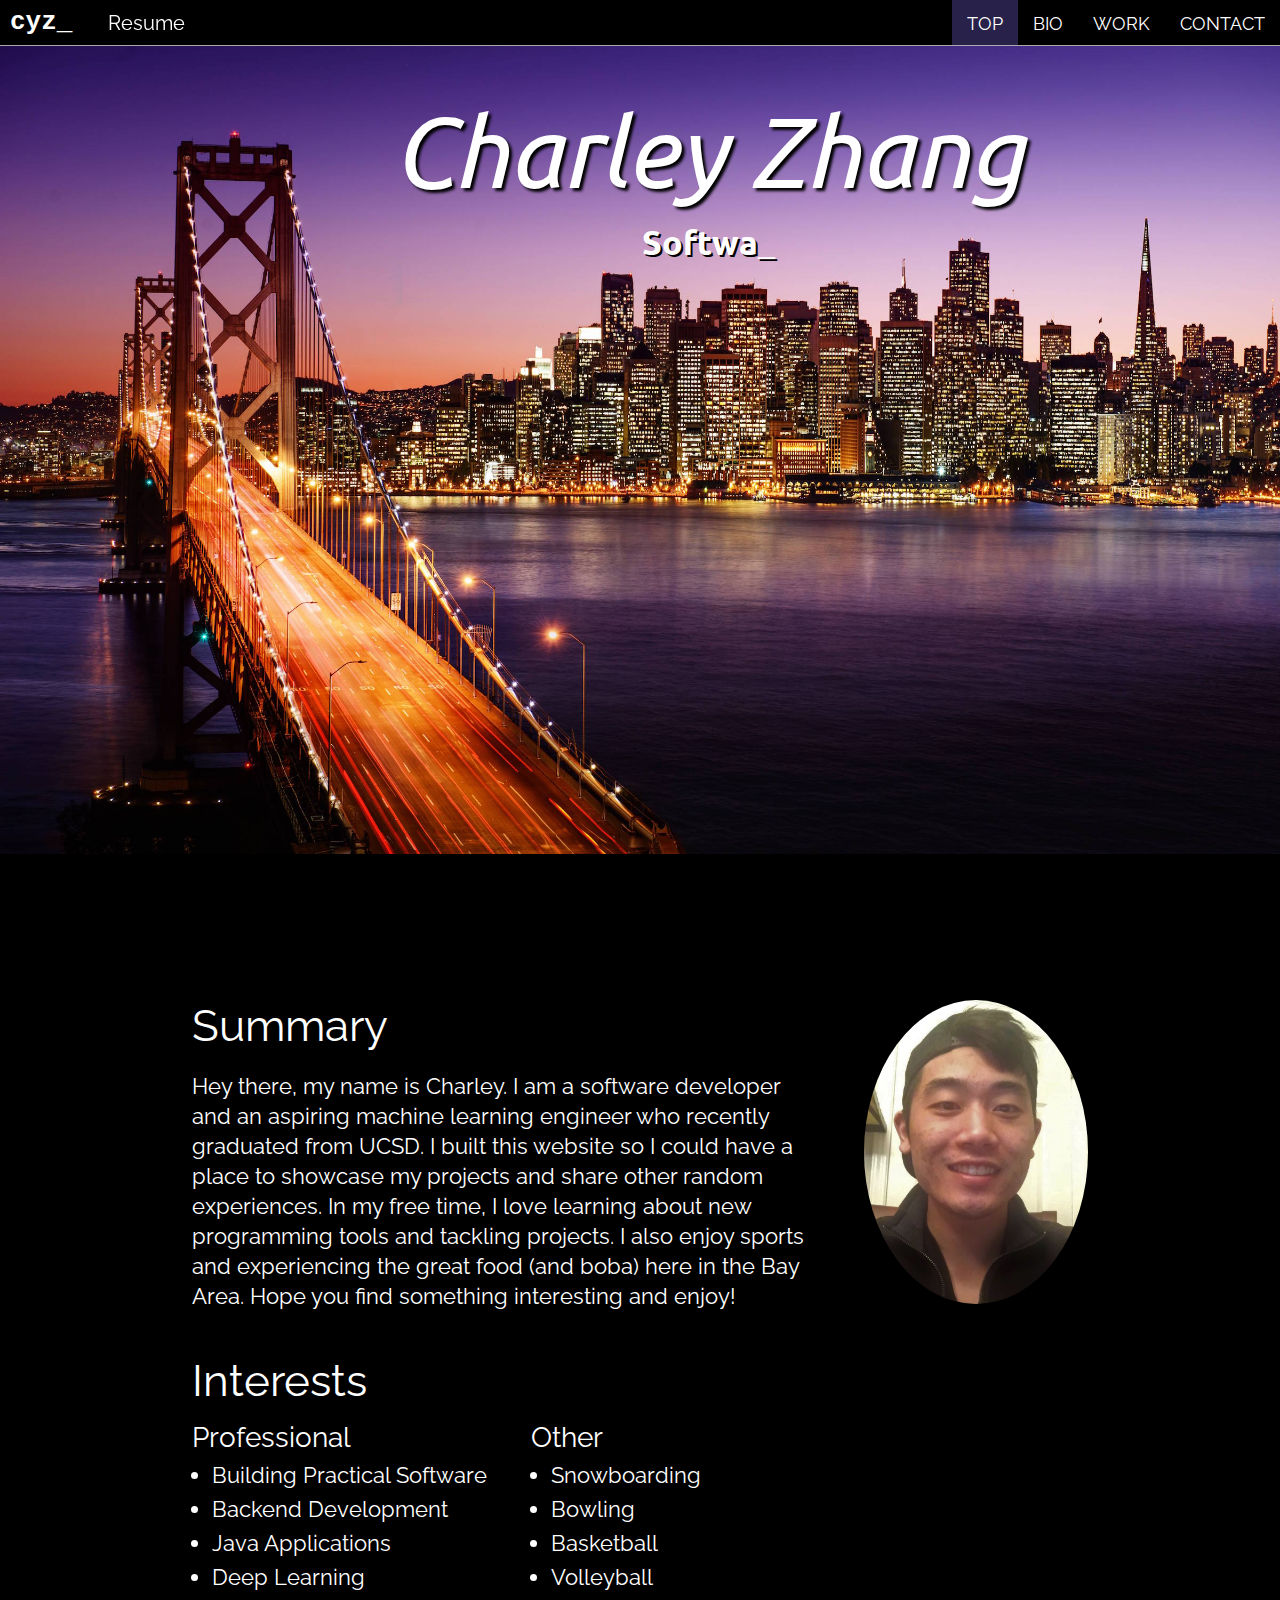
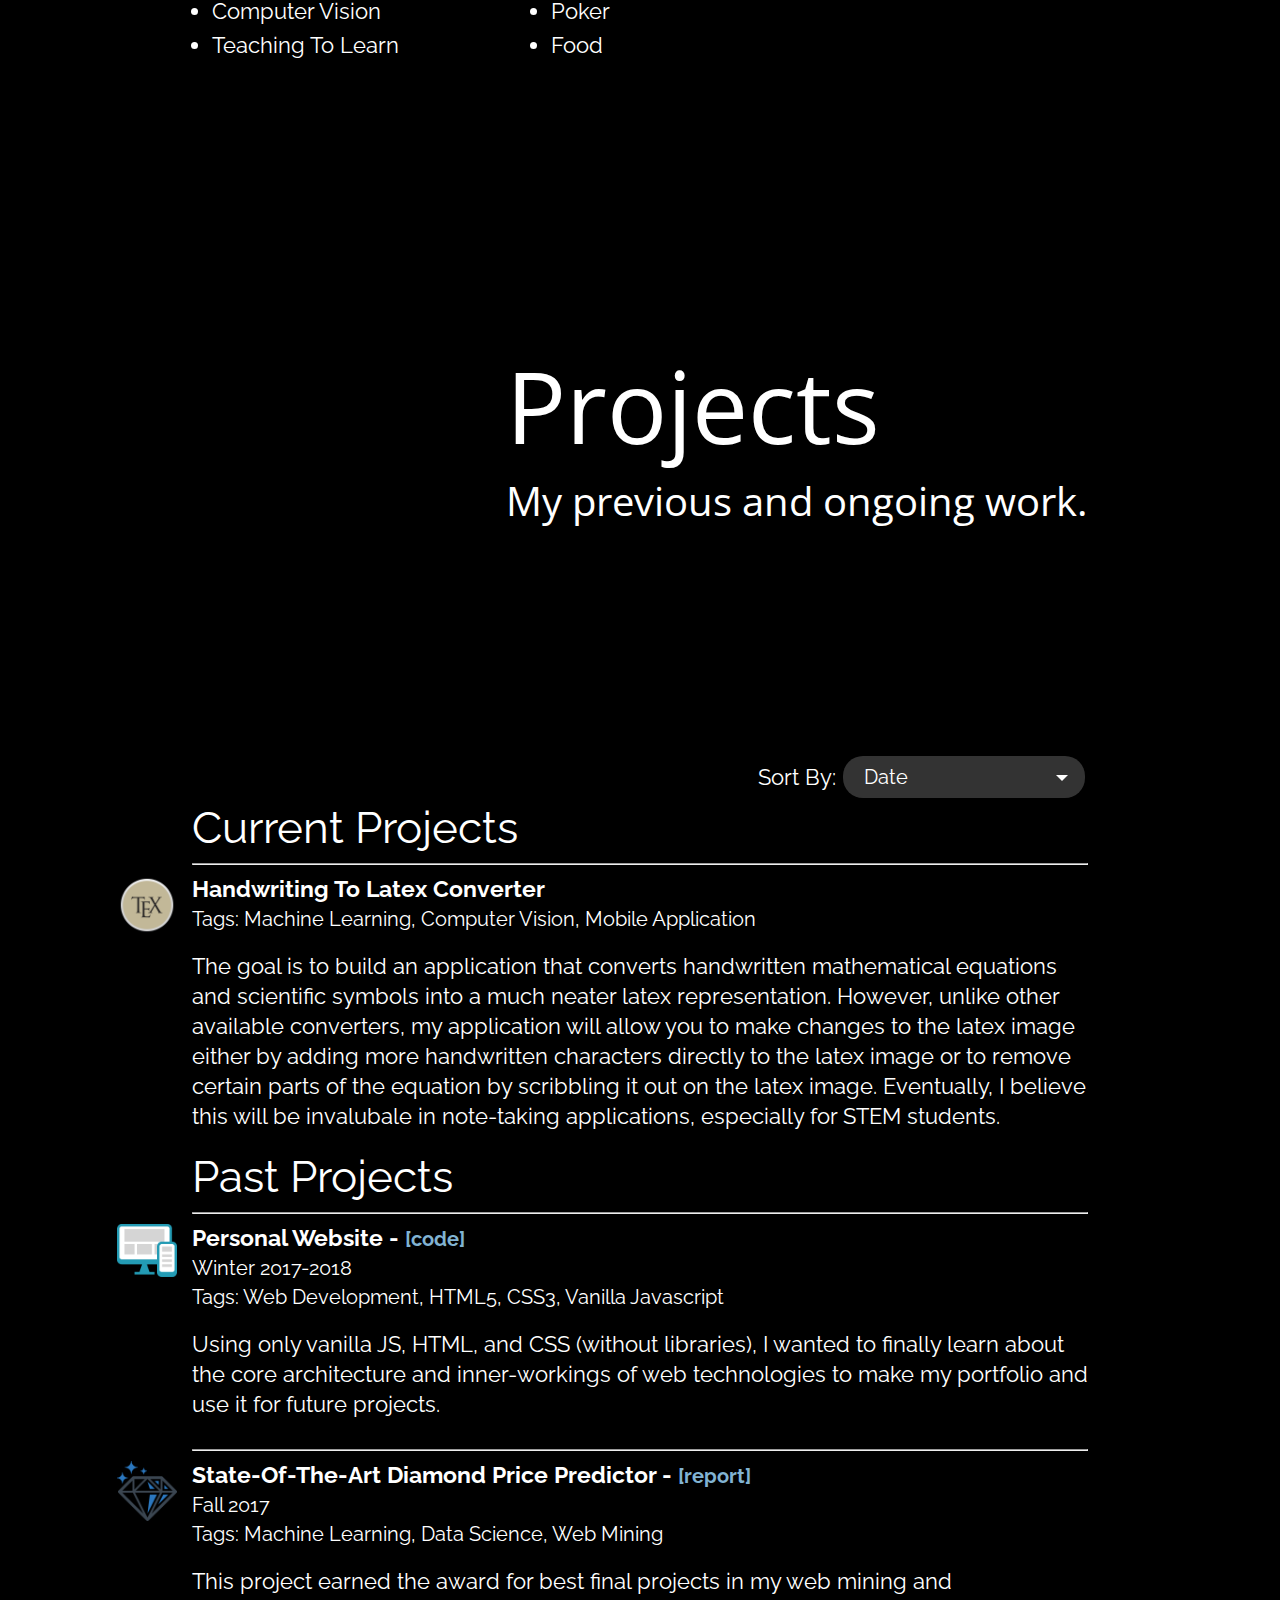
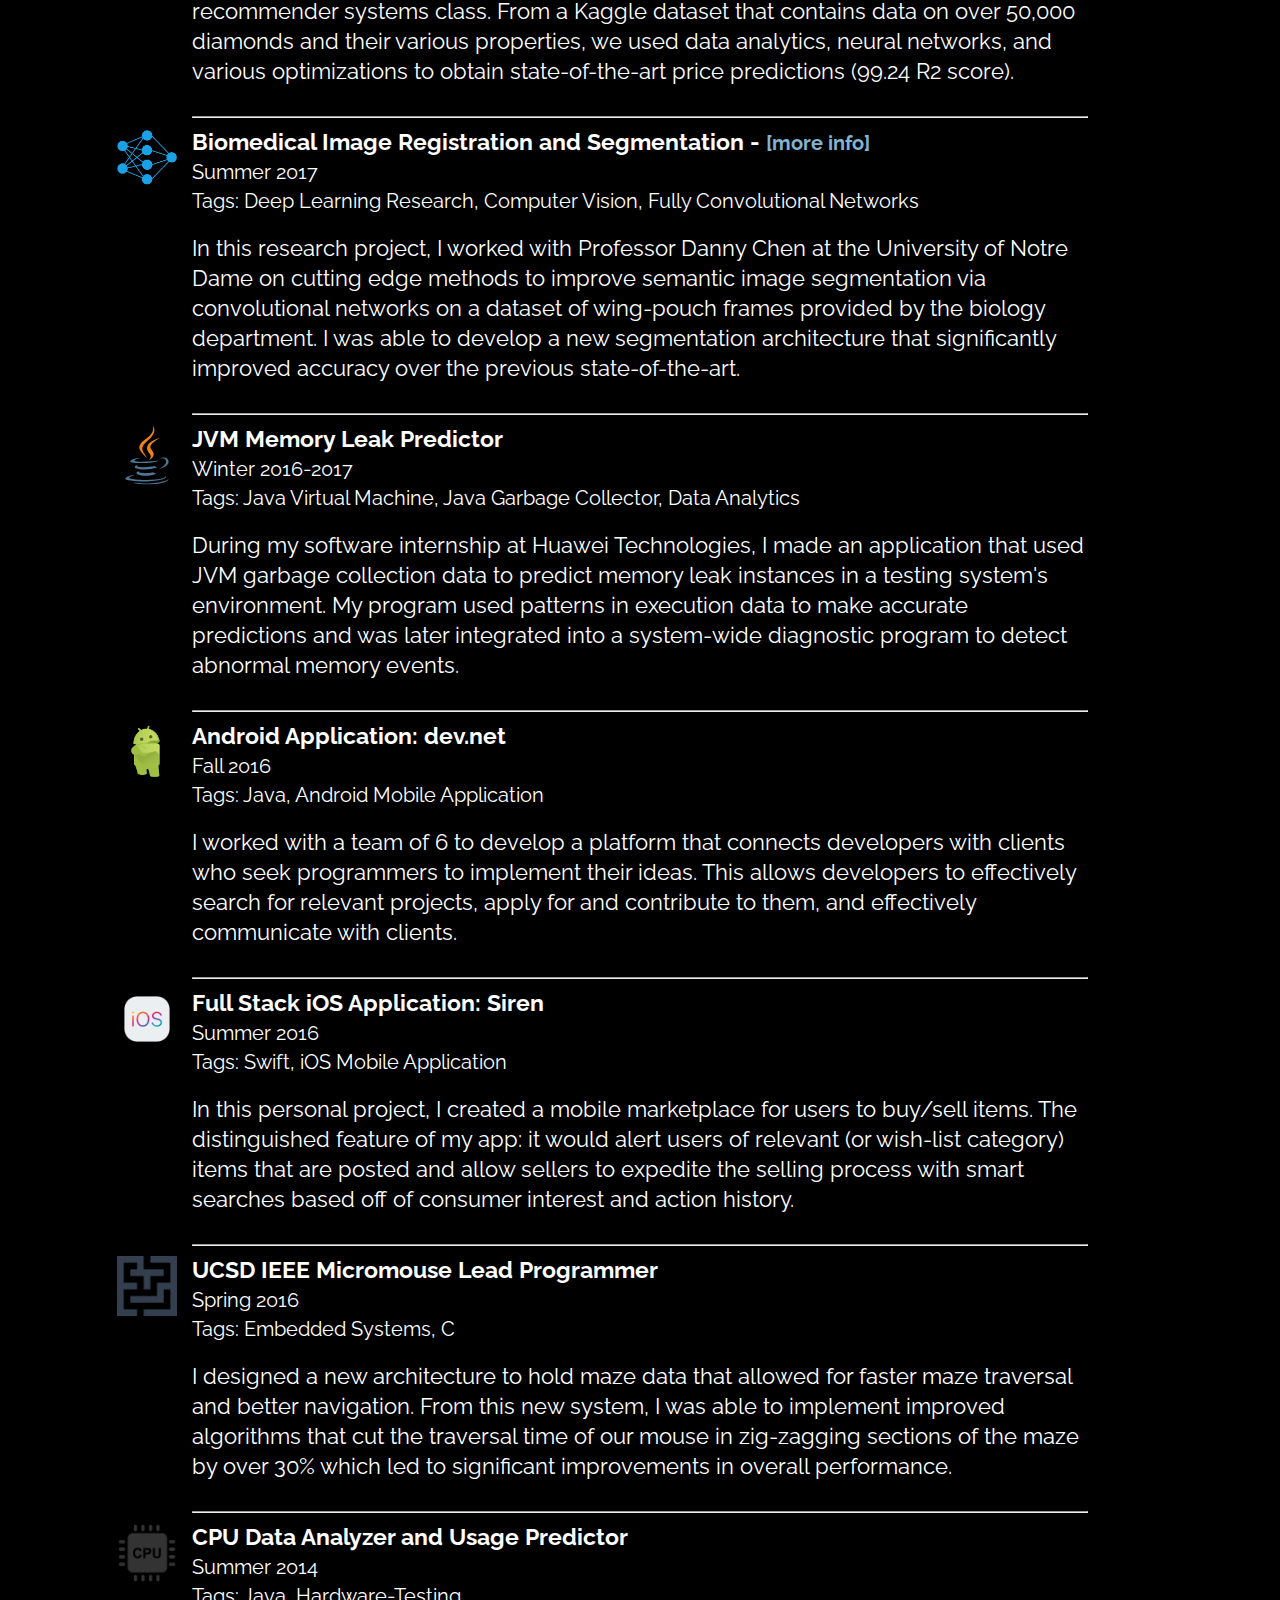
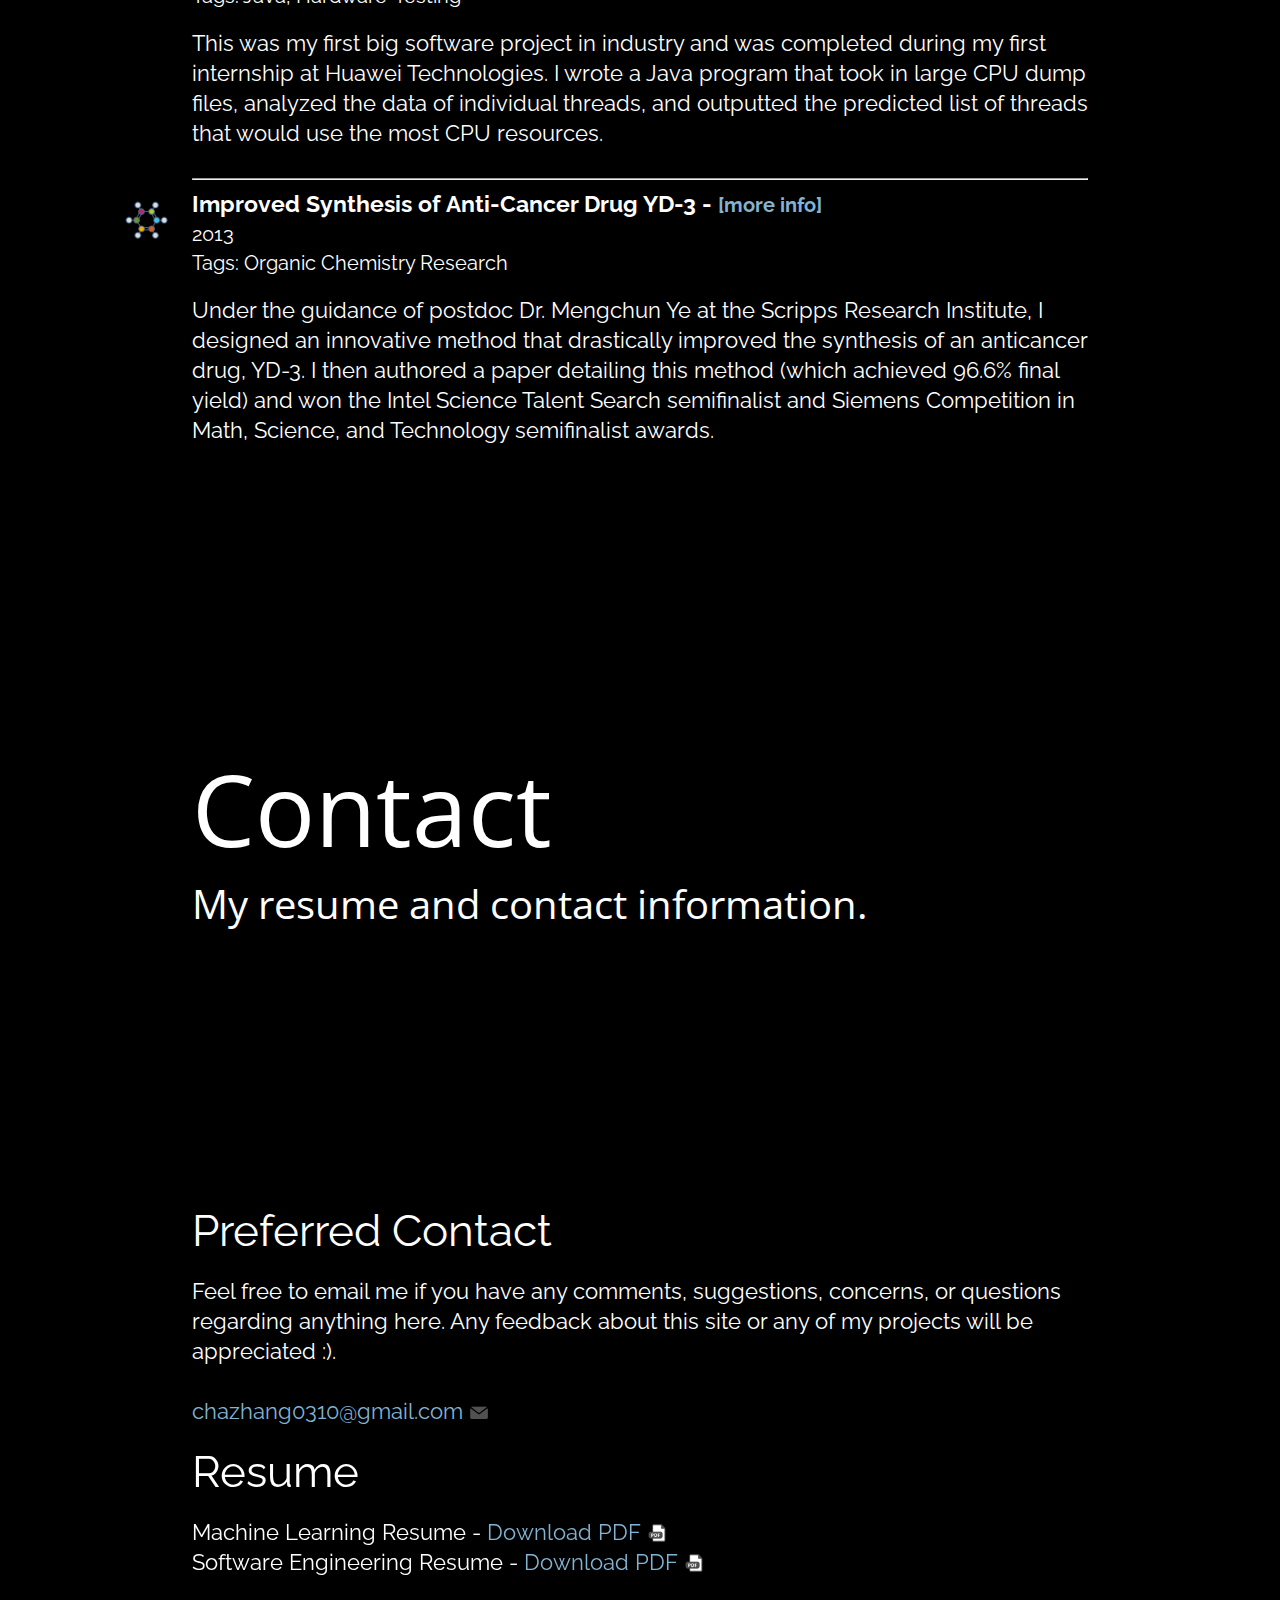
==== index.html @ 2163ba5a "Main page done" ====
<!DOCTYPE html>
<html>
<head>
    <title> CYZ Main Page </title>
    <meta charset="utf-8">
    <meta name="description" content="Charley Zhang's personal portfolio.">
    <meta name="author" content="Charley Yejia Zhang">
    <meta name="viewport" content="width=device-width, initial-scale=1.0">
    
    <link rel="stylesheet" type="text/css" href="css/mainstyles.css">
    <link href="https://fonts.googleapis.com/css?family=Open+Sans|Raleway|Ubuntu" rel="stylesheet">
</head>
<body id="mainpg-body">
    <div class="bodyContainer container">
        <header id="mainpg-header" class="clearfix">
            <div id="leftContainer">
                <ul>
                    <li id="cyz"><h1><code>cyz_</code></h1></li>
                    <li id="resumeLi"><a id="linkToResume" href="#">Resume</a></li>
                </ul>
            </div>
            
            <nav>
                <ul>
                    <li class="active"><a id="linkToTop" href="#">TOP</a></li>
                    <li><a id="linkToBio" href="#">BIO</a></li>
                    <li><a id="linkToWork" href="#">WORK</a></li>
                    <li><a id="linkToContact" href="#">CONTACT</a></li>
                </ul>
            </nav>
        </header>
        
        <div id="mainpg-mainImg" class="imgContainer container">
            <div class="ptext">
                <h1 id="mainpg-nameHeading" class="sectionImgHeading">Charley Zhang</h1>
                <h2 id="mainpg-typingLetters">
                    <span href="" class="typeWrite"></span><span class="blinkingCursor">_</span>
                </h2>
            </div>
        </div>
        <section id="mainpg-bio">
            <div class="sectionContainer">
                <div id="aboutMeContainer" class="clearfix">
                    <div id="aboutMeImgContainer">
                        <img src="img/me.JPG" alt="My picture">
                    </div>
                    <div id="aboutMeTextContainer">
                        <h2 class="sectionHeading">Summary</h2>
                        <p class="sectionDescription">
                            Hey there, my name is Charley. I am a software developer and an aspiring machine learning engineer who recently graduated from UCSD. I built this website so I could have a place to showcase my projects and share other random experiences. In my free time, I love learning about new programming tools and tackling projects. I also enjoy sports and experiencing the great food (and boba) here in the Bay Area. Hope you find something interesting and enjoy!
                        </p>
                        <br>
                        <h2 class="sectionHeading">Interests</h2>
                        <div class="container clearfix" id="listsContainer">
                            <div class="container" id="listPro">
                                <h3 class="sectionSubHeading">Professional</h3>
                                <ul class="sectionDescription">
                                    <li>Building Practical Software</li>
                                    <li>Backend Development</li>
                                    <li>Java Applications</li>
                                    <li>Deep Learning</li>
                                    <li>Computer Vision</li>
                                    <li>Teaching To Learn</li>
                                </ul>
                            </div>
                            <div class="container" id="listOther">
                                <h3 class="sectionSubHeading">Other</h3>
                                <ul class="sectionDescription">
                                    <li>Snowboarding</li>
                                    <li>Bowling</li>
                                    <li>Basketball</li>
                                    <li>Volleyball</li>
                                    <li>Poker</li>
                                    <li>Food</li>
                                </ul>
                            </div>
                        </div>
                    </div>
                </div>
            </div>
        </section>
        <section id="mainpg-work">
            <div class="imgContainer">
                <div class="ptext" id="projectsPtext">
                    <h1 class="sectionImgHeading">Projects</h1>
                    <p class=sectionImgDescription>My previous and ongoing work.</p>
                </div>
            </div>
            <div class="sectionContainer">
                <div class="container" id="projDropDownContainer">
                    <p class="sectionDescription" id="projDropDownText">Sort By: </p>
                    <span class="dropDown">         
                        <input type="radio" name="sortType" value="Date" checked="checked" id="sort-date"><label for="sort-date">Date</label>
                        <input type="radio" name="sortType" value="Proudness" id="sort-proudness"><label for="sort-proudness">Most Proud</label>
                        <input type="radio" name="sortType" value="Difficulty" id="sort-difficulty"><label for="sort-difficulty">Difficulty</label>
                    </span>
                </div>
                <h2 class="sectionHeading projectSectionHeading">Current Projects</h2>
                <hr>
                <div class="container" id="cp_latex">
                    <img src="img/latex_icon.png" alt="Latex Icon" class="projectIcon"><h3 class="sectionSubHeading projectTitle">Handwriting To Latex Converter</h3>
                    <p class="projectTags">Tags: Machine Learning, Computer Vision, Mobile Application</p>
                    <p class="sectionDescription">
                        The goal is to build an application that converts handwritten mathematical equations and scientific symbols into a much neater latex representation. However, unlike other available converters, my application will allow you to make changes to the latex image either by adding more handwritten characters directly to the latex image or to remove certain parts of the equation by scribbling it out on the latex image. Eventually, I believe this will be invalubale in note-taking applications, especially for STEM students.
                    </p>
                </div>
                <h2 class="sectionHeading projectSectionHeading">Past Projects</h2>
                <div class="container" id="ppContainer">
                    <hr>
                    <div class="container" id="pp_website" data-date="20174" data-pride="4" data-difficulty="8">
                        <img src="img/website_icon.png" alt="Web Icon" class="projectIcon"><h3 class="sectionSubHeading">Personal Website - <a href="#" target="#" class="projectLinks redirectLinks">[code]</a></h3>
                        <p class="projectTags">Winter 2017-2018</p>
                        <p class="projectTags">Tags: Web Development, HTML5, CSS3, Vanilla Javascript</p>
                        <p class="sectionDescription">
                            Using only vanilla JS, HTML, and CSS (without libraries), I wanted to  finally learn about the core architecture and inner-workings of web technologies to make my portfolio and use it for future projects.
                        </p>
                    </div>
                    <hr>
                    <div class="container" id="pp_diamond" data-date="20173" data-pride="7" data-difficulty="5">
                        <img src="img/diamond_icon.png" alt="Diamond Icon" class="projectIcon"><h3 class="sectionSubHeading">State-Of-The-Art Diamond Price Predictor - <a href="files/diamond_price_predictor.pdf" target="#" class="projectLinks redirectLinks">[report]</a></h3>
                        <p class="projectTags">Fall 2017</p>
                        <p class="projectTags">Tags: Machine Learning, Data Science, Web Mining</p>
                        <p class="sectionDescription">
                            This project earned the award for best final projects in my web mining and recommender systems class. From a Kaggle dataset that contains data on over 50,000 diamonds and their various properties, we used data analytics, neural networks, and various optimizations to obtain state-of-the-art price predictions (99.24 R2 score).
                        </p>
                    </div>
                    <hr>
                    <div class="container" id="pp_registration" data-date="20172" data-pride="1" data-difficulty="1">
                        <img src="img/nn_icon.png" alt="NN Icon" class="projectIcon"><h3 class="sectionSubHeading">Biomedical Image Registration and Segmentation - <a href="pages/proj_reg.html" target="#" class="projectLinks redirectLinks">[more info]</a></h3>
                        <p class="projectTags">Summer 2017</p>
                        <p class="projectTags">Tags: Deep Learning Research, Computer Vision, Fully Convolutional Networks</p>
                        <p class="sectionDescription">
                            In this research project, I worked with Professor Danny Chen at the University of Notre Dame on cutting edge methods to improve semantic image segmentation via convolutional networks on a dataset of wing-pouch frames provided by the biology department. I was able to develop a new segmentation architecture that significantly improved accuracy over the previous state-of-the-art.
                        </p>
                    </div>
                    <hr>
                    <div class="container" id="pp_jvm" data-date="20164" data-pride="2" data-difficulty="3">
                        <img src="img/java_icon.svg" alt="Java Icon" class="projectIcon"><h3 class="sectionSubHeading">JVM Memory Leak Predictor</h3>
                        <p class="projectTags">Winter 2016-2017</p>
                        <p class="projectTags">Tags: Java Virtual Machine, Java Garbage Collector, Data Analytics</p>
                        <p class="sectionDescription">
                            During my software internship at Huawei Technologies, I made an application that used JVM garbage collection data to predict memory leak instances in a testing system's environment. My program used patterns in execution data to make accurate predictions and was later integrated into a system-wide diagnostic program to detect abnormal memory events.
                        </p>
                    </div>
                    <hr>
                    <div class="container" id="pp_android" data-date="20163" data-pride="9" data-difficulty="9">
                        <img src="img/android_icon.png" alt="Android Icon" class="projectIcon"><h3 class="sectionSubHeading">Android Application: dev.net</h3>
                        <p class="projectTags">Fall 2016</p>
                        <p class="projectTags">Tags: Java, Android Mobile Application</p>
                        <p class="sectionDescription">
                            I worked with a team of 6 to develop a platform that connects developers with clients who seek programmers to implement their ideas. This allows developers to effectively search for relevant projects, apply for and contribute to them, and effectively communicate with clients.
                        </p>
                    </div>
                    <hr>
                    <div class="container" id="pp_ios" data-date="20162" data-pride="5" data-difficulty="7">
                        <img src="img/ios_icon.png" alt="iOS Icon" class="projectIcon"><h3 class="sectionSubHeading">Full Stack iOS Application: Siren</h3>
                        <p class="projectTags">Summer 2016</p>
                        <p class="projectTags">Tags: Swift, iOS Mobile Application</p>
                        <p class="sectionDescription">
                            In this personal project, I created a mobile marketplace for users to buy/sell items. The distinguished feature of my app: it would alert users of relevant (or wish-list category) items that are posted and allow sellers to expedite the selling process with smart searches based off of consumer interest and action history.
                        </p>
                    </div>
                    <hr>
                    <div class="container" id="pp_mouse" data-date="20161" data-pride="6" data-difficulty="6">
                        <img src="img/maze_icon.png" alt="Maze Icon" class="projectIcon"><h3 class="sectionSubHeading">UCSD IEEE Micromouse Lead Programmer</h3>
                        <p class="projectTags">Spring 2016</p>
                        <p class="projectTags">Tags: Embedded Systems, C</p>
                        <p class="sectionDescription">
                            I designed a new architecture to hold maze data that allowed for faster maze traversal and better navigation. From this new system, I was able to implement improved algorithms that cut the traversal time of our mouse in zig-zagging sections of the maze by over 30% which led to significant improvements in overall performance.
                        </p>
                    </div>
                    <hr>
                    <div class="container" id="pp_cpu" data-date="20142" data-pride="8" data-difficulty="4">
                        <img src="img/cpu_icon.png" alt="CPU Icon" class="projectIcon"><h3 class="sectionSubHeading">CPU Data Analyzer and Usage Predictor</h3>
                        <p class="projectTags">Summer 2014</p>
                        <p class="projectTags">Tags: Java, Hardware-Testing</p>
                        <p class="sectionDescription">
                            This was my first big software project in industry and was completed during my first internship at Huawei Technologies. I wrote a Java program that took in large CPU dump files, analyzed the data of individual threads, and outputted the predicted list of threads that would use the most CPU resources.
                        </p>
                    </div>
                    <hr>
                    <div class="container" id="pp_ochem" data-date="20131" data-pride="3" data-difficulty="2">
                        <img src="img/ochem_icon.png" alt="OChem Icon" class="projectIcon"><h3 class="sectionSubHeading">Improved Synthesis of Anti-Cancer Drug YD-3 - <a href="project/ochem.html" target="#" class="projectLinks redirectLinks">[more info]</a></h3>
                        <p class="projectTags">2013</p>
                        <p class="projectTags">Tags: Organic Chemistry Research</p>
                        <p class="sectionDescription">
                            Under the guidance of postdoc Dr. Mengchun Ye at the Scripps Research Institute, I designed an innovative method that drastically improved the synthesis of an anticancer drug, YD-3. I then authored a paper detailing this method (which achieved 96.6% final yield) and won the Intel Science Talent Search semifinalist and Siemens Competition in Math, Science, and Technology semifinalist awards.
                        </p>
                    </div>
                </div>
                
            </div>
        </section>
        <section id="mainpg-contact">
            <div class="imgContainer">
                <div class="ptext">
                    <h1 class="sectionImgHeading">Contact</h1>
                    <p class=sectionImgDescription>My resume and contact information.</p>
                </div>
            </div>
            <div class="sectionContainer">
                <h2 class="sectionHeading">Preferred Contact</h2>
                <p class="sectionDescription">   
                    Feel free to email me if you have any comments, suggestions, concerns, or questions regarding anything here. Any feedback about this site or any of my projects will be appreciated :).  <br><br>
                    <a href="mailto:chazhang0310@gmail.com" class="redirectLinks">chazhang0310@gmail.com</a>
                    <a href="mailto:chazhang0310@gmail.com"><img src="img/email_icon.png" alt="Email Icon"></a>
                </p>
                
                <div id="resume">
                    <h2 class="sectionHeading">Resume</h2>
                    <p class="sectionDescription">
                        Machine Learning Resume - 
                        <a href="files/Yejia_ML_Resume.pdf" class="redirectLinks" download>Download PDF</a>
                        <a href="files/Yejia_ML_Resume.pdf" download><img src="img/pdf_icon.png" alt="PDF Icon"></a><br>
                        Software Engineering Resume - 
                        <a href="files/Yejia_SE_Resume.pdf" class="redirectLinks" download>Download PDF</a>
                        <a href="files/Yejia_SE_Resume.pdf" download><img src="img/pdf_icon.png" alt="PDF Icon"></a><br>
                    </p>
                </div>
                
            </div>
        </section>
    </div>
    
    <script type="text/javascript" src="./js/typewrite.js"></script>
    <script type="text/javascript" src="./js/nav.js"></script>
    
</body>
</html>
---- css/mainstyles.css ----
/******** GLOBAL ********/
html, body {
    font: 20px raleway, sans-serif, Helvetica;
    margin: 0;
    padding: 0;
    width: 100%;
    height: 100%;
    background: #000;
}
h1,h2,h3,h4,h5,h6,p,ul {
    margin: 0;
    padding: 0;
}
.clearfix::after {
    content: "";
    clear: both;
    display: table;
}
.container {
    position: relative;
    width: 100%;
    height: 100%;
}
.blinkingCursor {
    font: 100 1.7rem Raleway Helvetica;
    -webkit-animation: 1s blink step-end infinite;
    -moz-animation: 1s blink step-end infinite;
    -ms-animation: 1s blink step-end infinite;
    -o-animation: 1s blink step-end infinite;
    animation: 1s blink step-end infinite;
}
.imgContainer {
    position: relative;
    background-repeat: no-repeat;
    background-size: cover;
    background-attachment: fixed;
    background-size: 100vw;
    height: 60vh;
}

.redirectLinks {
    position: relative;
    transition: color ease 0.5s;
    text-decoration: none;
    color:#81b3d2;
}
.redirectLinks:hover {
    color: #d73444;
}
.redirectLinks:hover:after {
    width: 100%;
}
.redirectLinks:after {
    content: "";
    transition: all ease 0.5s;
    -webkit-backface-visibility:hidden;
    backface-visibility:hidden;
    position:absolute;
    bottom: -2px;
    height: 2px;
    width:0;
    left: 0;
    background:#d73444;
}

.dropDown {
    min-width: 12em;
    position: absolute;
    display: inline-block;
    margin: 0 1em;
    min-height: 2em;
    max-height: 2em;
    overflow: hidden;
    top: 0.7em;
    left: 60px;
    cursor: pointer;
    text-align: left;
    white-space: nowrap;
    color: #fff;
    outline: none;
    border: .06em solid transparent;
    border-radius: 1em;
    background-color: #333;
    transition: 0.3s all ease-in-out;
}
.dropDown::after { /* Defines the down-ward facing triangle */
    content:"";
    position: absolute;
    right: 0.8em;
    top: 0.9em;
    border: .3em solid #fff;
    border-color: #fff transparent transparent transparent;
    transition: .4s all ease-in-out;
}
.dropDown input {
    display: none;
}
.dropDown label {
    display:block;
    border-top: .06em solid #d9d9d9;
    height: 2em;
    line-height: 2em;
    padding-left: 1em;
    padding-right: 3em;
    cursor: pointer;
    position: relative;
    
}
.dropDown label:nth-child(2) {
      margin-top: 2em;
      border-top: .06em solid #d9d9d9;
    }
.dropDown input:checked + label {
    display:block;
    border-top: none;
    position: absolute;
    top: 0;
}
.dropDown input:checked + label:nth-child(2) {
    margin-top: 0;
    position: relative;
}
.dropDown.expanded {
    color: #000;
    border: 0.06em solid #3694d7;
    background: #fff;
    border-radius: .25em;
    padding: 0;
    box-shadow: rgba(0, 0, 0, 0.1) 3px 3px 5px 0px;
    max-height: 15em;
}
.dropDown.expanded label {
    border-top: .06em solid #d9d9d9;
    transition: color .2s ease-in-out;
}
.dropDown.expanded label:hover {
    color: #a4a4a4;
    transition: color .2s ease-in-out;
}
.dropDown.expanded input:checked + label {
    color: #a4a4a4;
}
.dropDown.expanded::after {
    transform: rotate(-180deg);
    top: .55em;
    border-color: #000 transparent transparent transparent;
}

/******** MainPG Common Styles ********/
.sectionImgHeading {
    color: #fff;
    font: normal 5rem 'Open Sans';
    text-shadow: 3px 3px 3px #000;
}
.sectionImgDescription {
    font: normal 2rem 'Open Sans';
    text-shadow: 3px 3px 1px #000;
}
.sectionHeading {
    font: normal 2.2rem raleway, Helvetica;
    color: #fff;
}
.sectionDescription {
    font: normal 1.1rem raleway, Helvetica;
    color: #fff;
    padding: 20px 0;
    line-height: 1.5rem;
}
.sectionContainer {
    width: 70vw;
    margin: auto;
    padding: 100px 0;
}
.projectLinks {
    font-size: 1rem;
}
.projectTags {
    padding-top: 5px;
}
.projectIcon {
    width: 60px;
    position: absolute;
    left: -75px;
}



/**************************************************/
/************** MAIN PAGE SECTIONS ****************/
/**************************************************/

/******** Header & Navbar ********/
#mainpg-header,
header {
    width: 100%;
    height: 45px;
    border-bottom: #aaa solid 1px;
    position: fixed;
    background-color: #000;
    color: white;
    margin: 0;
    padding: 0;
    z-index: 999;
}
#mainpg-header #leftContainer {
    display: inline-block;
    float: left;
    height: 100%;
}
#mainpg-header #leftContainer ul,
header ul {
    display: inline-block;
    list-style: none;
    height: 100%;
}
#mainpg-header #leftContainer ul li {
    float: left;
    height: 100%;
}
#mainpg-header #leftContainer ul #resumeLi {
    margin-left: 30px;
}
#mainpg-header #leftContainer ul li #linkToResume {
    display: block;
    position: relative;
    top: 50%;
    transform: translateY(-50%);
}
#mainpg-header #leftContainer h1 {
    height: 100%;
    margin: 0;
    padding: 5px 0 0 10px;
    font-size: 1.3rem;
}
#mainpg-header #leftContainer #linkToResume {
    position: relative;
    text-decoration: none;
    color: #fff;
    -webkit-backface-visibility:hidden;
            backface-visibility:hidden;
    transition: color 0.5s ease;
    z-index: 999;
}
#resumeLi:hover:after, #resumeLi:hover:before {
    width: 100%;
    height: 100%;
}
#resumeLi {
    box-sizing: border-box;
    margin-left: -2px;
    position: relative;
    overflow: hidden;
    padding: 0 6px;
}
#resumeLi:before{
    content: "";
    box-sizing: border-box;
    transition: 0.25s all ease;
    -webkit-backface-visibility: hidden;
          backface-visibility: hidden;
    position: absolute;
    width: 2px;
    height: 0;
    background: #d73444;
    left:0;
    top: 0;
}


#mainpg-header nav {
    height: 100%;
    float: right;
}
#mainpg-header nav ul {
    list-style-type: none;
    margin: 0;
    padding: 0;
    height: 100%
}
#mainpg-header nav ul li {
    float: left;
    height: 100%;
    list-style: none;
    display: inline;
    padding: 0px 15px 0 15px;
    transition: background-color 1000ms;
}
#mainpg-header nav ul li a {
    position: relative;
    top: 50%;
    transform: translateY(-50%);
    font-size: 18px;
    display: block;
    margin: 0;
    padding: 0;
    text-decoration: none;
    color: #fff;
}
#mainpg-header nav li:hover, #mainpg-header nav li.active {
    background-color: #28224B;
    transition: background-color 500ms;
}



/******** SF wallpaper, Main cover section ********/
#mainpg-mainImg {
    background-image: url('../img/baybackground.jpg');
    background-position: top center;
    height: 100vh;
}
#mainpg-mainImg .ptext {
    position: absolute;
    top: 10%;
    right: 20%;
    text-shadow: 2px 2px #000;
}
#mainpg-mainImg #mainpg-nameHeading {
    font-family: 'Ubuntu';
    font-style: italic;
}
#mainpg-typingLetters {
    margin: 0;
    padding: 10px;
    color: white;
    text-align: center;
    font-size: 1.7rem;
}
#mainpg-typingLetters .typeWrite {
    color: #fff;
    font-family: 'Ubuntu';
}


/******** Bio section ********/
#mainpg-bio {
    margin-top: -45px;
    padding-top: 45px;
}
#mainpg-bio #aboutMeContainer {
    height: 100%;
}
#mainpg-bio #aboutMeTextContainer {
    width: 70%;
}
#mainpg-bio #aboutMeTextContainer h3 {
    color: #fff;
    font: normal 1.4rem raleway, Helvetica;
    padding: 15px 0 4px 0;
}
#mainpg-bio #aboutMeTextContainer ul {
    padding: 0;
}
#mainpg-bio #aboutMeTextContainer li {
    color: #fff;
    padding: 2px 0;
    margin-left: 20px;
}
#mainpg-bio #aboutMeTextContainer #listPro {
    float: left;
    width: 50%;
}
#mainpg-bio #aboutMeTextContainer #listOther {
    float: right;
    width: 50%;
    left: 2vw;
}

#mainpg-bio #aboutMeImgContainer {
    width: 25%;
    float: right;
}
#mainpg-bio #aboutMeImgContainer img {
    max-width: 100%;
    border-radius: 50%;
}

/******** Work section ********/
#mainpg-work {
    margin: -45px 0 0 0;
    padding: 45px 0 0 0;
    color: #fff;
}
#mainpg-work > .sectionContainer {
    position: relative;
}
#mainpg-work .imgContainer {
    background-image: url(../img/projects.jpg);
}
#mainpg-work .ptext {
    position: absolute;
    right: 15%;
    top: 50%;
    transform: translateY(-50%);
}

#mainpg-work #projDropDownContainer {
    display: inline-block;
    width: 17em;
    position: absolute;
    right: -10px;
    top: 40px;
}
#mainpg-work #projDropDownContainer span {
    margin-left: 25px;
}
#mainpg-work #projDropDownText {
    display: inline-block;
}


/******** Contact section ********/
#mainpg-contact {
    margin-top: -45px;
    padding-top: 45px;
    color: #fff;
}
#mainpg-contact .imgContainer {
    background-image: url(../img/contact.jpg);
}
#mainpg-contact .ptext {
    position: absolute;
    left: 15%;
    top: 50%;
    transform: translateY(-50%);
}
#mainpg-contact .sectionContainer a > img {
    width: 20px;
    position: relative;
    top: 3px;
}
#resume {
    display: inline-block;
    backface-visibility: hidden;
    filter: blur(0);
}


/********* Media Queries *********/
@media screen and (max-width: 1150px) {
    #mainpg-mainImg {
        background-attachment: scroll;
        position: relative;
    }
    #mainpg-mainImg .ptext {
        top: auto;
        left: auto;
        left: 50%;
        transform: translateX(-50%);
        bottom: 10%;
        width: 100%;
        text-align: center;
    }
    #aboutMeImgContainer {
        position: relative;
        top: 50px;
    }
    #mainpg-work #projDropDownContainer span {
        margin-left: 25px;
    }
}
@media screen and (max-width: 800px) {
    html {
        font-size: 18px;
    }
    #mainpg-bio {
        padding-top: 0;
    }
    .imgContainer {
        background-attachment: scroll;
    }
    .sectionContainer {
        width: 80vw;
        margin: auto;
        padding: 100px 0;
    }
    .sectionImgDescription {
        font-size: 1.7rem;
    }
    .projectIcon {
        display: none;
    }
    #mainpg-work #projDropDownContainer {
        top: 20px;
        left: 0;
    }
    #projectsPtext {
        text-align: right;
    }
    
}
@media screen and (max-width: 650px) {
    html {
        font-size: 16px;
    }
    #cyz {
        display: none;
    }
    .sectionContainer {
        width: 90vw;
        padding: 100px 0;
    }
    #mainpg-bio #aboutMeImgContainer {
        top: -10px;
        float: none;
        width: 30%;
        margin: 0 auto;
    }
    #mainpg-bio #aboutMeTextContainer {
        text-align: center;
        float: none;
        width: 100%;
    }
    #mainpg-bio #aboutMeTextContainer #listPro,
    #mainpg-bio #aboutMeTextContainer #listOther{
        text-align: left;
    }
    #mainpg-bio #listsContainer {
        position: relative;
        left: 10%;
    }
    .dropDown {
        min-width: 10em;
        min-height: 1.8em;
        max-height: 1.8em;
        top: 0.6em;
    }
    .dropDown::after {
        right: 0.8em;
        top: 0.75em;
    }
    .dropDown label {
        font-size: 1.1rem;
        height: 2.1em;
    }
    #projectsPtext {
        left: 40%;
    }
}

@media screen and (max-width: 570px) {
    html {
        font-size: 15px;
    }
    .sectionImgDescription {
        display: none;
    }
    .sectionImgHeading {
        font-size: 4rem;
    }
    #mainpg-nameHeading {
        font-size: 4rem;
    }
    .dropDown {
        min-width: 10em;
        margin: 0 1em;
        min-height: 1.6em;
        max-height: 1.6em;
        top: 0.6em;
    }
    .dropDown::after {
        right: 0.8em;
        top: 0.7em;
    }
    .dropDown label {
        font-size: 1.1rem;
        height: 2.3em;
    }
}
@media screen and (max-width: 475px) {
    html {
        font-size: 15px;
    }
    #mainpg-mainImg .ptext {
        margin-top: 80px;
    }
    .sectionImgHeading {
        font-size: 10vw;
    }
    #mainpg-header #leftContainer {
        display: none;
    }
    #mainpg-header nav {
        float: none;
        text-align: center;
    }
    #mainpg-header nav ul {
        display: inline-block;
    }
    
}


/******** Animations, Keyframes *********/
@keyframes "blink" {
  from, to {
    opacity: 0;
  }
  50% {
    opacity: 1;
  }
}
@-moz-keyframes blink {
  from, to {
    opacity: 0;
  }
  50% {
    opacity: 1;
  }
}
@-webkit-keyframes "blink" {
  from, to {
    opacity: 0;
  }
  50% {
    opacity: 1;
  }
}
@-ms-keyframes "blink" {
  from, to {
    opacity: 0;
  }
  50% {
    opacity: 1;
  }
}
@-o-keyframes "blink" {
  from, to {
    opacity: 0;
  }
  50% {
    opacity: 1;
  }
}

@-webkit-keyframes pulsate {
  0% {
    -webkit-transform: scale(1, 1);
    opacity: 1;
  }
  50% {
    -webkit-transform: scale(1.1, 1.1);
    opacity: 1;
  }
  100% {
    -webkit-transform: scale(1, 1);
    opacity: 1;
  }
}
@keyframes pulsate {
  0% {
    -webkit-transform: scale(1, 1);
    opacity: 1;
  }
  50% {
    -webkit-transform: scale(1.1, 1.1);
    opacity: 1;
  }
  100% {
    -webkit-transform: scale(1, 1);
    opacity: 1;
  }
}

@-webkit-keyframes fadeout {
	0% { opacity: 1; visibility: visible; } 
	100% { opacity: 0; visibility: hidden; }
}
@keyframes fadeout {
	0% { opacity: 1; visibility: visible; } 
	100% { opacity: 0; visibility: hidden; } 
}
@-webkit-keyframes fadein {
	0% { opacity: 0; visibility: hidden; } 
	100% { opacity: 1; visibility: visible; }
}
@keyframes fadein {
	0% { opacity: 0; visibility: hidden; } 
	100% { opacity: 1; visibility: visible; } 
}
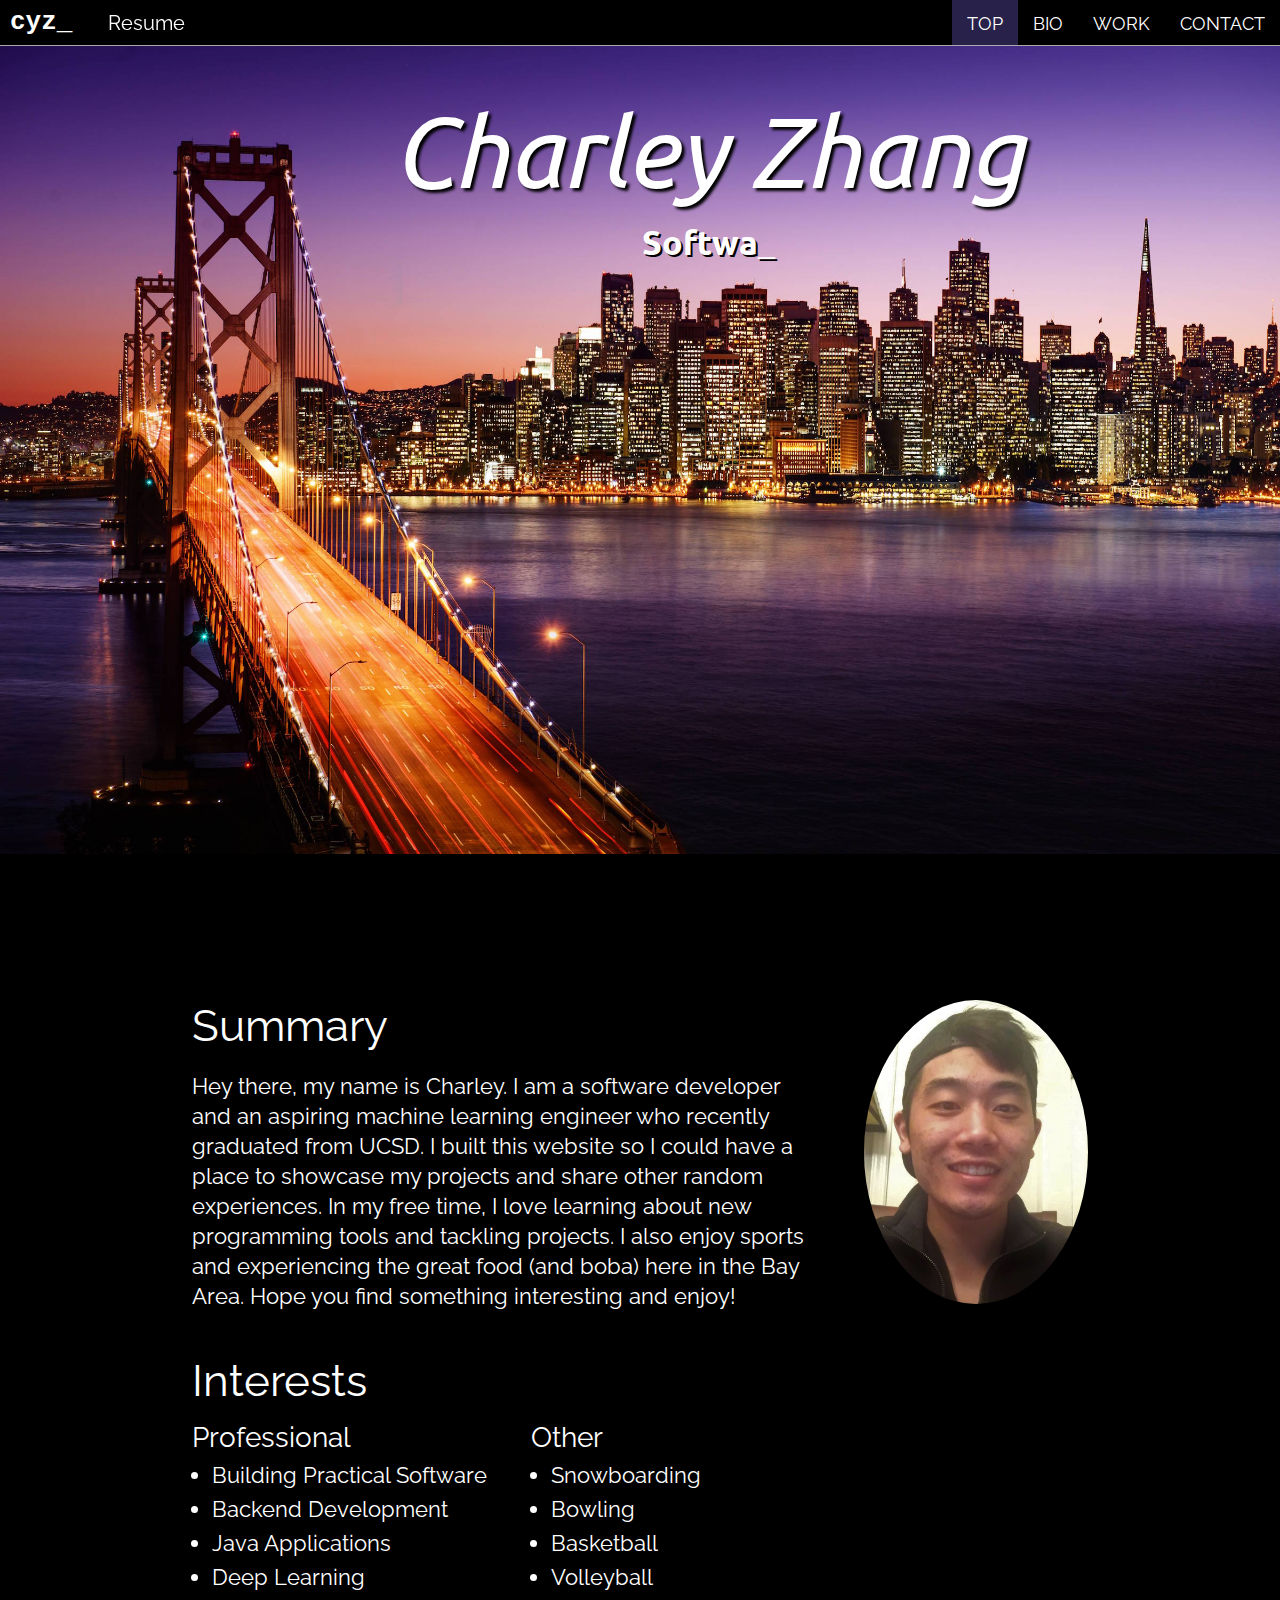
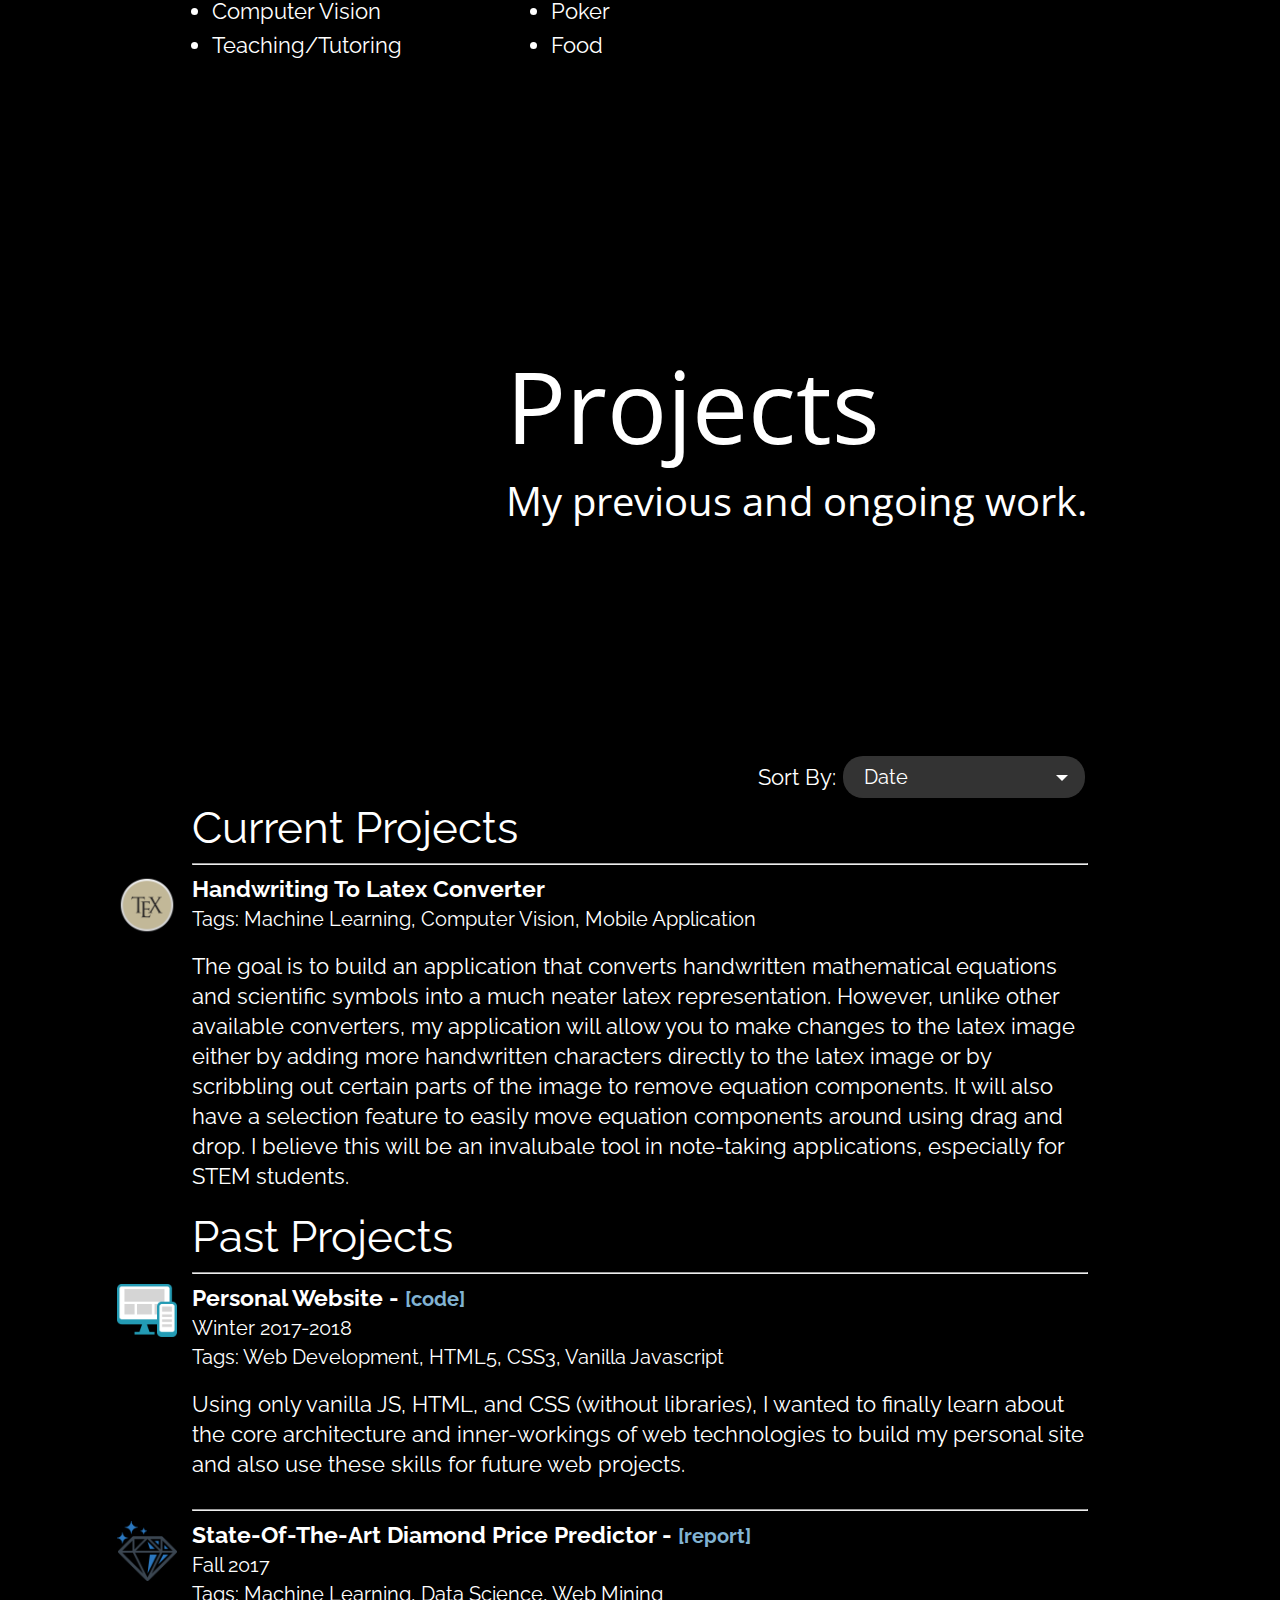
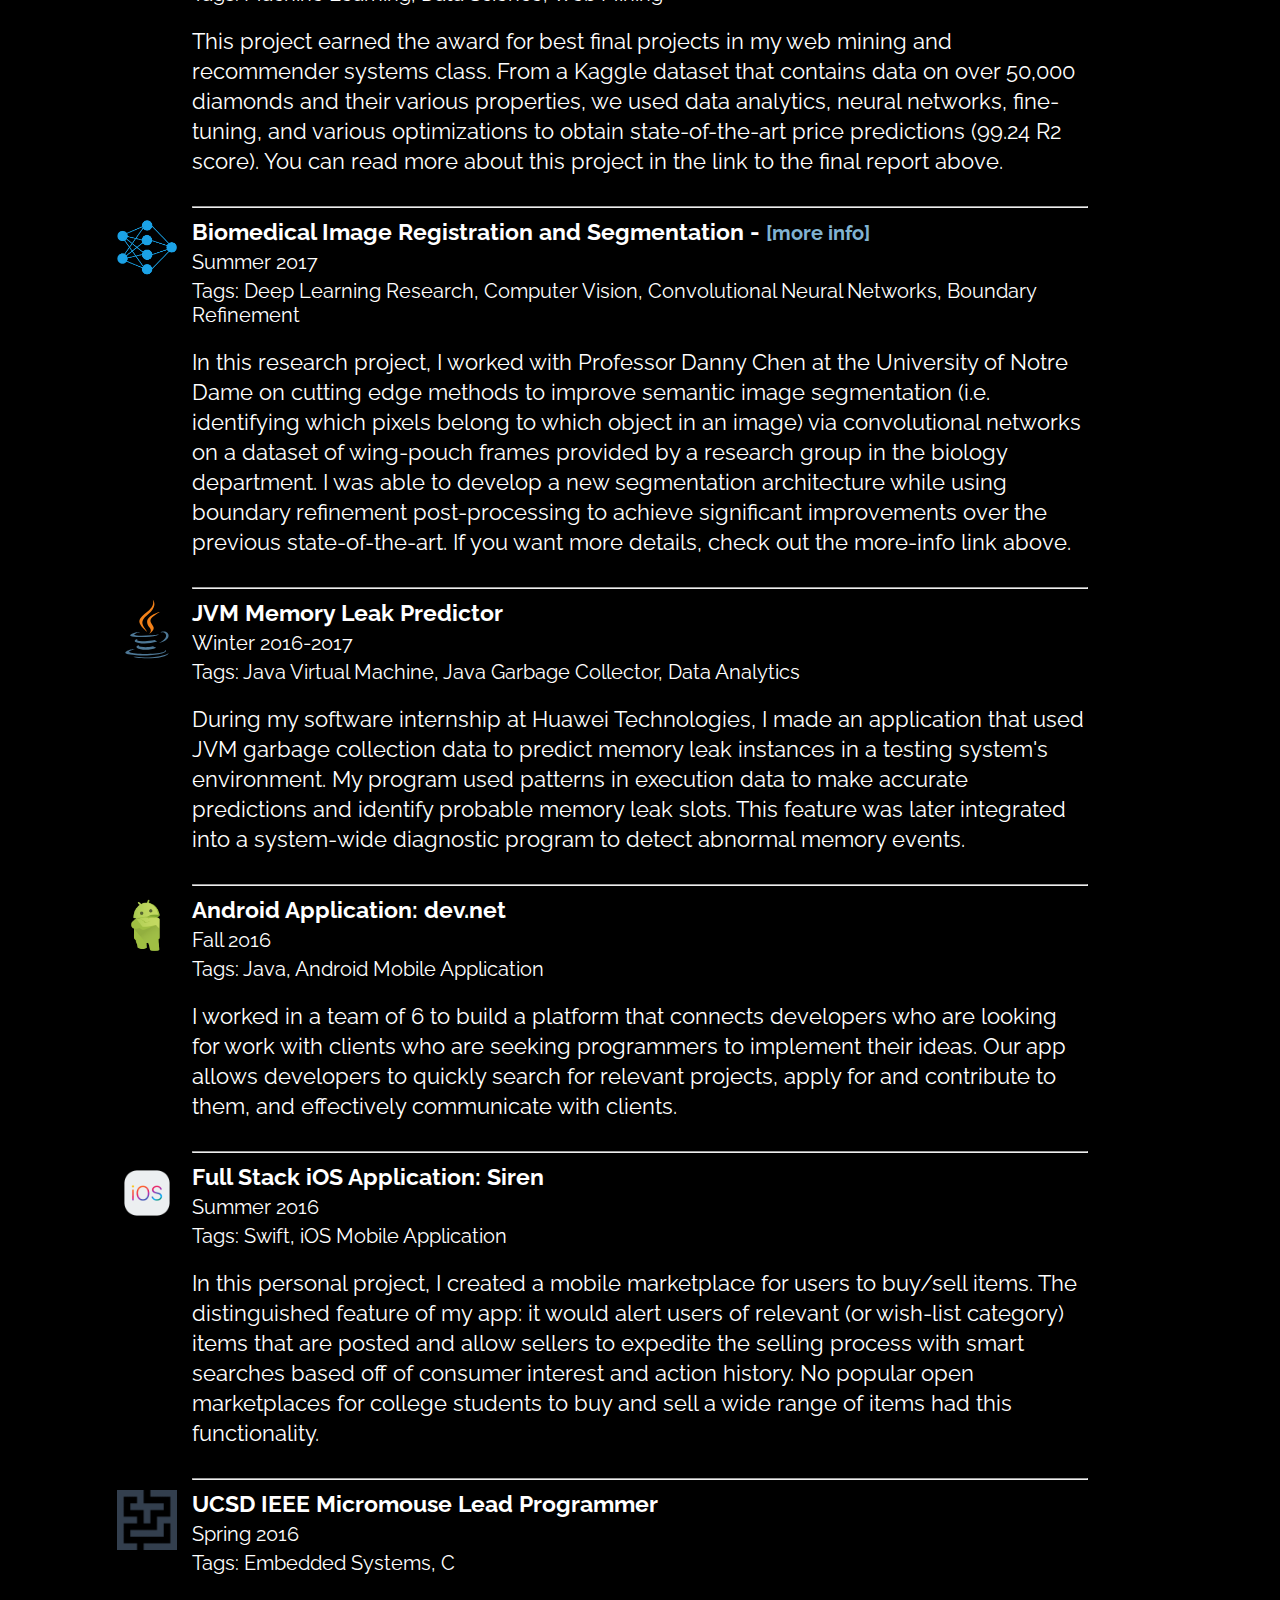
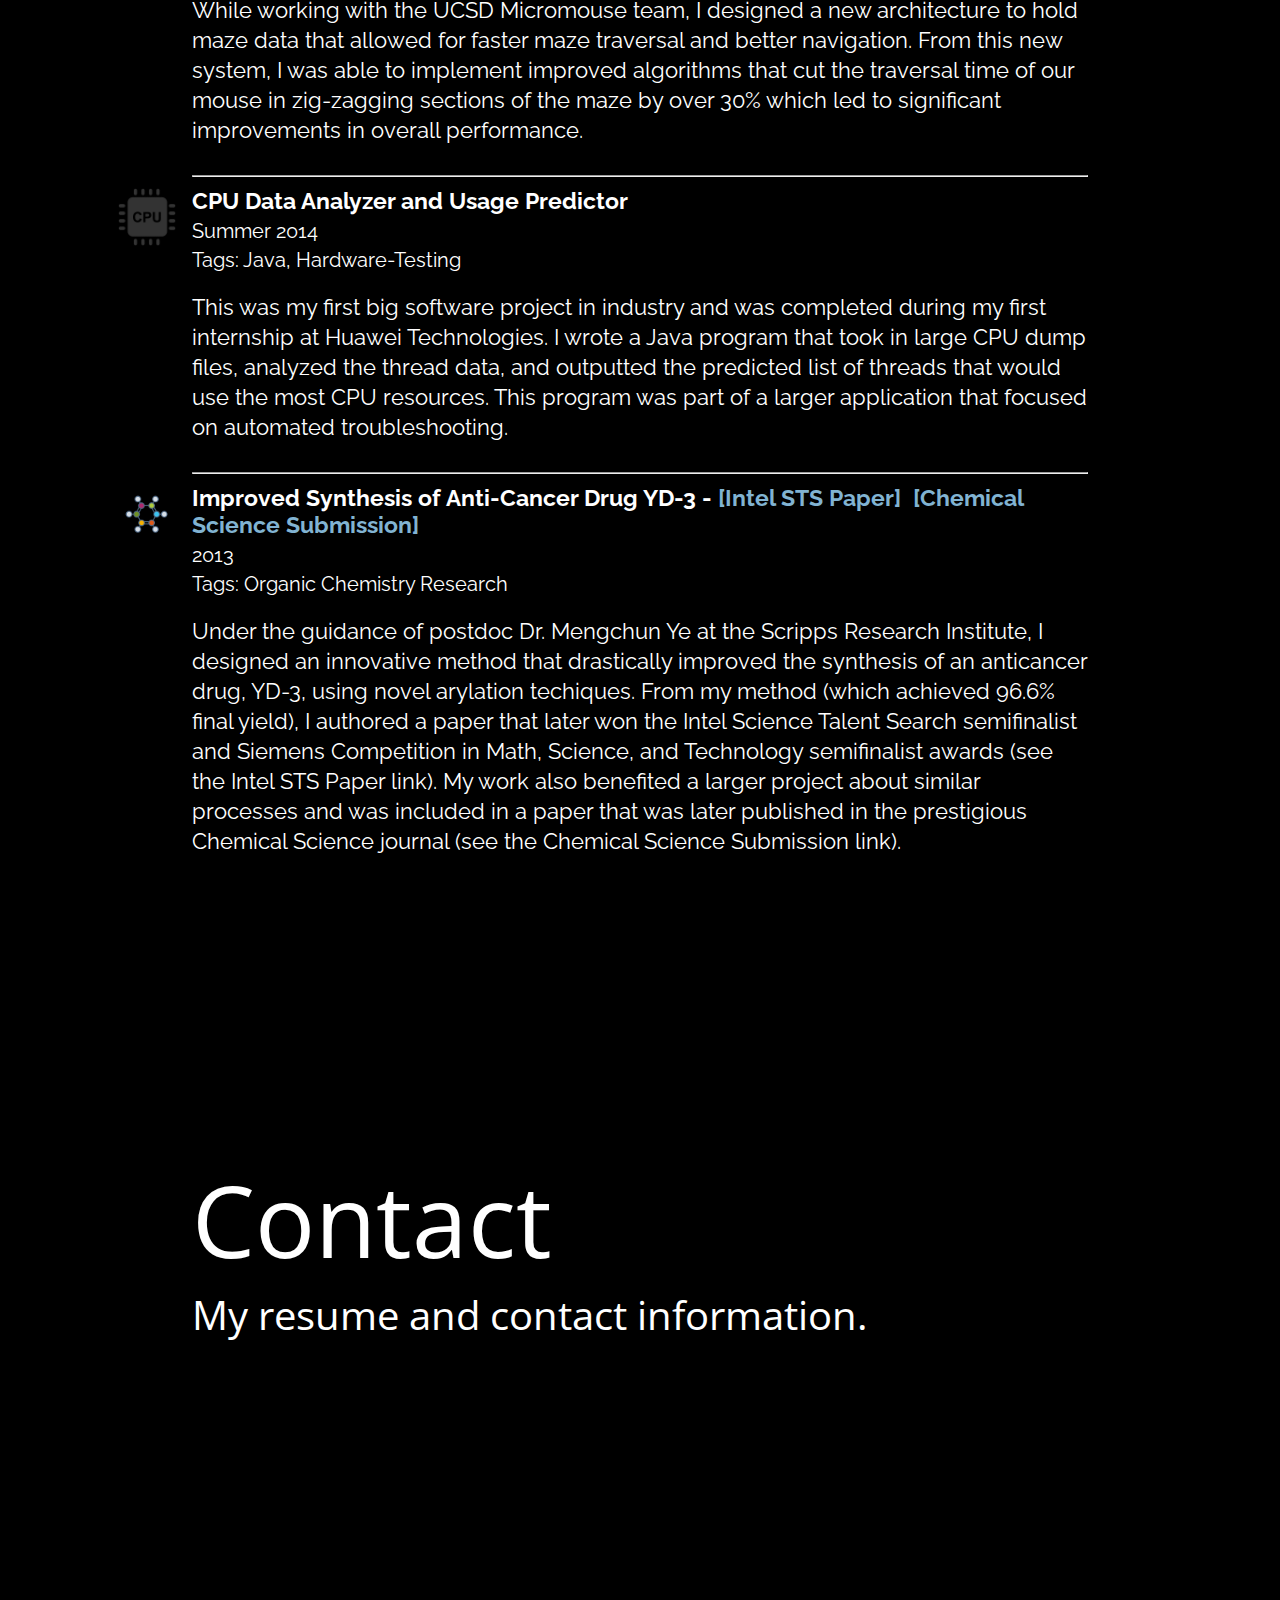
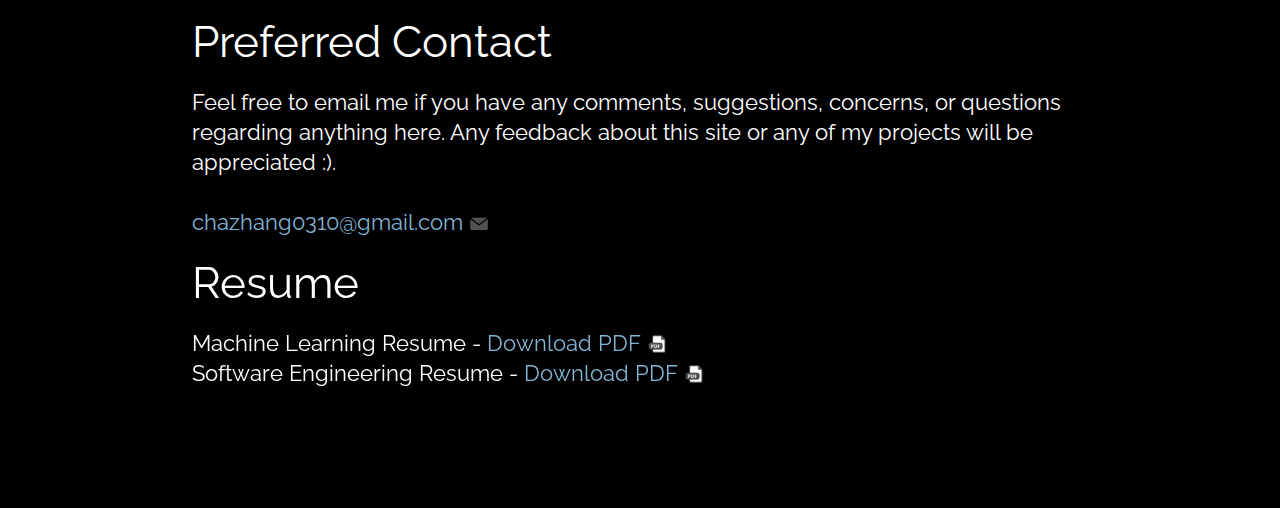
==== commit 40c6520e: "Finished registration page" ====
--- a/index.html
+++ b/index.html
@@ -22,10 +22,10 @@
             
             <nav>
                 <ul>
-                    <li class="active"><a id="linkToTop" href="#">TOP</a></li>
-                    <li><a id="linkToBio" href="#">BIO</a></li>
-                    <li><a id="linkToWork" href="#">WORK</a></li>
-                    <li><a id="linkToContact" href="#">CONTACT</a></li>
+                    <li id="linkToTop" class="active"><a href="#">TOP</a></li>
+                    <li id="linkToBio"><a href="#">BIO</a></li>
+                    <li id="linkToWork"><a href="#">WORK</a></li>
+                    <li id="linkToContact"><a href="#">CONTACT</a></li>
                 </ul>
             </nav>
         </header>
@@ -60,7 +60,7 @@
                                     <li>Java Applications</li>
                                     <li>Deep Learning</li>
                                     <li>Computer Vision</li>
-                                    <li>Teaching To Learn</li>
+                                    <li>Teaching/Tutoring</li>
                                 </ul>
                             </div>
                             <div class="container" id="listOther">
@@ -101,18 +101,18 @@
                     <img src="img/latex_icon.png" alt="Latex Icon" class="projectIcon"><h3 class="sectionSubHeading projectTitle">Handwriting To Latex Converter</h3>
                     <p class="projectTags">Tags: Machine Learning, Computer Vision, Mobile Application</p>
                     <p class="sectionDescription">
-                        The goal is to build an application that converts handwritten mathematical equations and scientific symbols into a much neater latex representation. However, unlike other available converters, my application will allow you to make changes to the latex image either by adding more handwritten characters directly to the latex image or to remove certain parts of the equation by scribbling it out on the latex image. Eventually, I believe this will be invalubale in note-taking applications, especially for STEM students.
+                        The goal is to build an application that converts handwritten mathematical equations and scientific symbols into a much neater latex representation. However, unlike other available converters, my application will allow you to make changes to the latex image either by adding more handwritten characters directly to the latex image or by scribbling out certain parts of the image to remove equation components. It will also have a selection feature to easily move equation components around using drag and drop. I believe this will be an invalubale tool in note-taking applications, especially for STEM students.
                     </p>
                 </div>
                 <h2 class="sectionHeading projectSectionHeading">Past Projects</h2>
                 <div class="container" id="ppContainer">
                     <hr>
                     <div class="container" id="pp_website" data-date="20174" data-pride="4" data-difficulty="8">
-                        <img src="img/website_icon.png" alt="Web Icon" class="projectIcon"><h3 class="sectionSubHeading">Personal Website - <a href="#" target="#" class="projectLinks redirectLinks">[code]</a></h3>
+                        <img src="img/website_icon.png" alt="Web Icon" class="projectIcon"><h3 class="sectionSubHeading">Personal Website - <a href="https://github.com/harts2vball/cyzsoftware.com" target="#" class="projectLinks redirectLinks">[code]</a></h3>
                         <p class="projectTags">Winter 2017-2018</p>
                         <p class="projectTags">Tags: Web Development, HTML5, CSS3, Vanilla Javascript</p>
                         <p class="sectionDescription">
-                            Using only vanilla JS, HTML, and CSS (without libraries), I wanted to  finally learn about the core architecture and inner-workings of web technologies to make my portfolio and use it for future projects.
+                            Using only vanilla JS, HTML, and CSS (without libraries), I wanted to  finally learn about the core architecture and inner-workings of web technologies to build my personal site and also use these skills for future web projects.
                         </p>
                     </div>
                     <hr>
@@ -121,16 +121,16 @@
                         <p class="projectTags">Fall 2017</p>
                         <p class="projectTags">Tags: Machine Learning, Data Science, Web Mining</p>
                         <p class="sectionDescription">
-                            This project earned the award for best final projects in my web mining and recommender systems class. From a Kaggle dataset that contains data on over 50,000 diamonds and their various properties, we used data analytics, neural networks, and various optimizations to obtain state-of-the-art price predictions (99.24 R2 score).
+                            This project earned the award for best final projects in my web mining and recommender systems class. From a Kaggle dataset that contains data on over 50,000 diamonds and their various properties, we used data analytics, neural networks, fine-tuning, and various optimizations to obtain state-of-the-art price predictions (99.24 R2 score). You can read more about this project in the link to the final report above.
                         </p>
                     </div>
                     <hr>
                     <div class="container" id="pp_registration" data-date="20172" data-pride="1" data-difficulty="1">
                         <img src="img/nn_icon.png" alt="NN Icon" class="projectIcon"><h3 class="sectionSubHeading">Biomedical Image Registration and Segmentation - <a href="pages/proj_reg.html" target="#" class="projectLinks redirectLinks">[more info]</a></h3>
                         <p class="projectTags">Summer 2017</p>
-                        <p class="projectTags">Tags: Deep Learning Research, Computer Vision, Fully Convolutional Networks</p>
-                        <p class="sectionDescription">
-                            In this research project, I worked with Professor Danny Chen at the University of Notre Dame on cutting edge methods to improve semantic image segmentation via convolutional networks on a dataset of wing-pouch frames provided by the biology department. I was able to develop a new segmentation architecture that significantly improved accuracy over the previous state-of-the-art.
+                        <p class="projectTags">Tags: Deep Learning Research, Computer Vision, Convolutional Neural Networks, Boundary Refinement</p>
+                        <p class="sectionDescription">
+                            In this research project, I worked with Professor Danny Chen at the University of Notre Dame on cutting edge methods to improve semantic image segmentation (i.e. identifying which pixels belong to which object in an image) via convolutional networks on a dataset of wing-pouch frames provided by a research group in the biology department. I was able to develop a new segmentation architecture while using boundary refinement post-processing to achieve significant improvements over the previous state-of-the-art. If you want more details, check out the more-info link above.
                         </p>
                     </div>
                     <hr>
@@ -139,7 +139,7 @@
                         <p class="projectTags">Winter 2016-2017</p>
                         <p class="projectTags">Tags: Java Virtual Machine, Java Garbage Collector, Data Analytics</p>
                         <p class="sectionDescription">
-                            During my software internship at Huawei Technologies, I made an application that used JVM garbage collection data to predict memory leak instances in a testing system's environment. My program used patterns in execution data to make accurate predictions and was later integrated into a system-wide diagnostic program to detect abnormal memory events.
+                            During my software internship at Huawei Technologies, I made an application that used JVM garbage collection data to predict memory leak instances in a testing system's environment. My program used patterns in execution data to make accurate predictions and identify probable memory leak slots. This feature was later integrated into a system-wide diagnostic program to detect abnormal memory events.
                         </p>
                     </div>
                     <hr>
@@ -148,7 +148,7 @@
                         <p class="projectTags">Fall 2016</p>
                         <p class="projectTags">Tags: Java, Android Mobile Application</p>
                         <p class="sectionDescription">
-                            I worked with a team of 6 to develop a platform that connects developers with clients who seek programmers to implement their ideas. This allows developers to effectively search for relevant projects, apply for and contribute to them, and effectively communicate with clients.
+                            I worked in a team of 6 to build a platform that connects developers who are looking for work with clients who are seeking programmers to implement their ideas. Our app allows developers to quickly search for relevant projects, apply for and contribute to them, and effectively communicate with clients.
                         </p>
                     </div>
                     <hr>
@@ -157,7 +157,7 @@
                         <p class="projectTags">Summer 2016</p>
                         <p class="projectTags">Tags: Swift, iOS Mobile Application</p>
                         <p class="sectionDescription">
-                            In this personal project, I created a mobile marketplace for users to buy/sell items. The distinguished feature of my app: it would alert users of relevant (or wish-list category) items that are posted and allow sellers to expedite the selling process with smart searches based off of consumer interest and action history.
+                            In this personal project, I created a mobile marketplace for users to buy/sell items. The distinguished feature of my app: it would alert users of relevant (or wish-list category) items that are posted and allow sellers to expedite the selling process with smart searches based off of consumer interest and action history. No popular open marketplaces for college students to buy and sell a wide range of items had this functionality.
                         </p>
                     </div>
                     <hr>
@@ -166,7 +166,7 @@
                         <p class="projectTags">Spring 2016</p>
                         <p class="projectTags">Tags: Embedded Systems, C</p>
                         <p class="sectionDescription">
-                            I designed a new architecture to hold maze data that allowed for faster maze traversal and better navigation. From this new system, I was able to implement improved algorithms that cut the traversal time of our mouse in zig-zagging sections of the maze by over 30% which led to significant improvements in overall performance.
+                            While working with the UCSD Micromouse team, I designed a new architecture to hold maze data that allowed for faster maze traversal and better navigation. From this new system, I was able to implement improved algorithms that cut the traversal time of our mouse in zig-zagging sections of the maze by over 30% which led to significant improvements in overall performance.
                         </p>
                     </div>
                     <hr>
@@ -175,16 +175,16 @@
                         <p class="projectTags">Summer 2014</p>
                         <p class="projectTags">Tags: Java, Hardware-Testing</p>
                         <p class="sectionDescription">
-                            This was my first big software project in industry and was completed during my first internship at Huawei Technologies. I wrote a Java program that took in large CPU dump files, analyzed the data of individual threads, and outputted the predicted list of threads that would use the most CPU resources.
+                            This was my first big software project in industry and was completed during my first internship at Huawei Technologies. I wrote a Java program that took in large CPU dump files, analyzed the thread data, and outputted the predicted list of threads that would use the most CPU resources. This program was part of a larger application that focused on automated troubleshooting.
                         </p>
                     </div>
                     <hr>
                     <div class="container" id="pp_ochem" data-date="20131" data-pride="3" data-difficulty="2">
-                        <img src="img/ochem_icon.png" alt="OChem Icon" class="projectIcon"><h3 class="sectionSubHeading">Improved Synthesis of Anti-Cancer Drug YD-3 - <a href="project/ochem.html" target="#" class="projectLinks redirectLinks">[more info]</a></h3>
+                        <img src="img/ochem_icon.png" alt="OChem Icon" class="projectIcon"><h3 class="sectionSubHeading">Improved Synthesis of Anti-Cancer Drug YD-3 - <a href="files/Intel_STS_Submission.pdf" class="redirectLinks" target="#">[Intel STS Paper]</a>&nbsp; <a href="files/Chemical_Science_Paper.pdf" class="redirectLinks" target="#">[Chemical Science Submission]</a></h3>
                         <p class="projectTags">2013</p>
                         <p class="projectTags">Tags: Organic Chemistry Research</p>
                         <p class="sectionDescription">
-                            Under the guidance of postdoc Dr. Mengchun Ye at the Scripps Research Institute, I designed an innovative method that drastically improved the synthesis of an anticancer drug, YD-3. I then authored a paper detailing this method (which achieved 96.6% final yield) and won the Intel Science Talent Search semifinalist and Siemens Competition in Math, Science, and Technology semifinalist awards.
+                            Under the guidance of postdoc Dr. Mengchun Ye at the Scripps Research Institute, I designed an innovative method that drastically improved the synthesis of an anticancer drug, YD-3, using novel arylation techiques. From my method (which achieved 96.6% final yield), I authored a paper that later won the Intel Science Talent Search semifinalist and Siemens Competition in Math, Science, and Technology semifinalist awards (see the Intel STS Paper link). My work also benefited a larger project about similar processes and was included in a paper that was later published in the prestigious Chemical Science journal (see the Chemical Science Submission link).
                         </p>
                     </div>
                 </div>
--- a/css/mainstyles.css
+++ b/css/mainstyles.css
@@ -134,11 +134,8 @@
     transition: color .2s ease-in-out;
 }
 .dropDown.expanded label:hover {
-    color: #a4a4a4;
+    color: #747474;
     transition: color .2s ease-in-out;
-}
-.dropDown.expanded input:checked + label {
-    color: #a4a4a4;
 }
 .dropDown.expanded::after {
     transform: rotate(-180deg);
@@ -251,6 +248,7 @@
     position: relative;
     overflow: hidden;
     padding: 0 6px;
+    cursor: pointer;
 }
 #resumeLi:before{
     content: "";
@@ -284,6 +282,7 @@
     display: inline;
     padding: 0px 15px 0 15px;
     transition: background-color 1000ms;
+    cursor: pointer;
 }
 #mainpg-header nav ul li a {
     position: relative;
@@ -493,7 +492,7 @@
     html {
         font-size: 16px;
     }
-    #cyz {
+    #mainpg-header {
         display: none;
     }
     .sectionContainer {
@@ -566,6 +565,15 @@
         font-size: 1.1rem;
         height: 2.3em;
     }
+    #projectsPtext {
+        width: 100%;
+        height: 100%;
+    }
+    #projectsPtext h1 {
+        position: absolute;
+        top: 50px;
+        left: 25px;
+    }
 }
 @media screen and (max-width: 475px) {
     html {
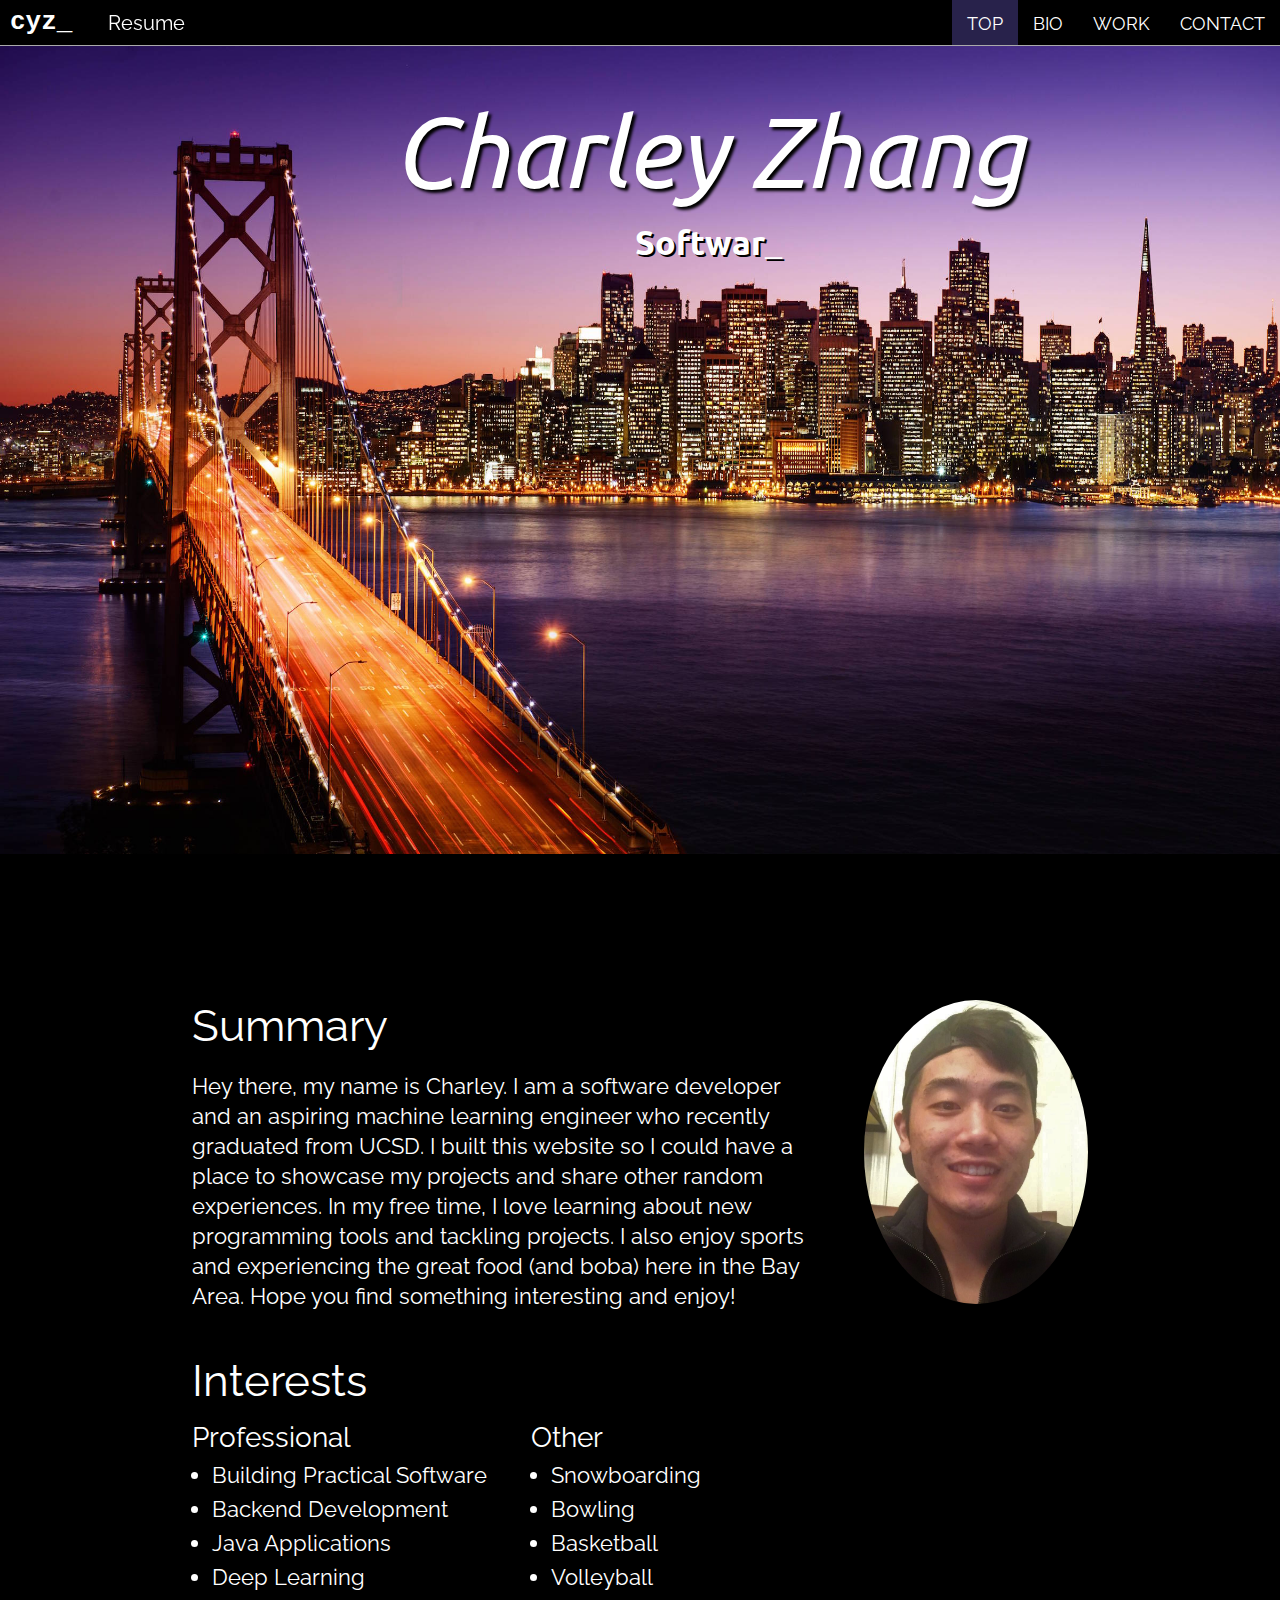
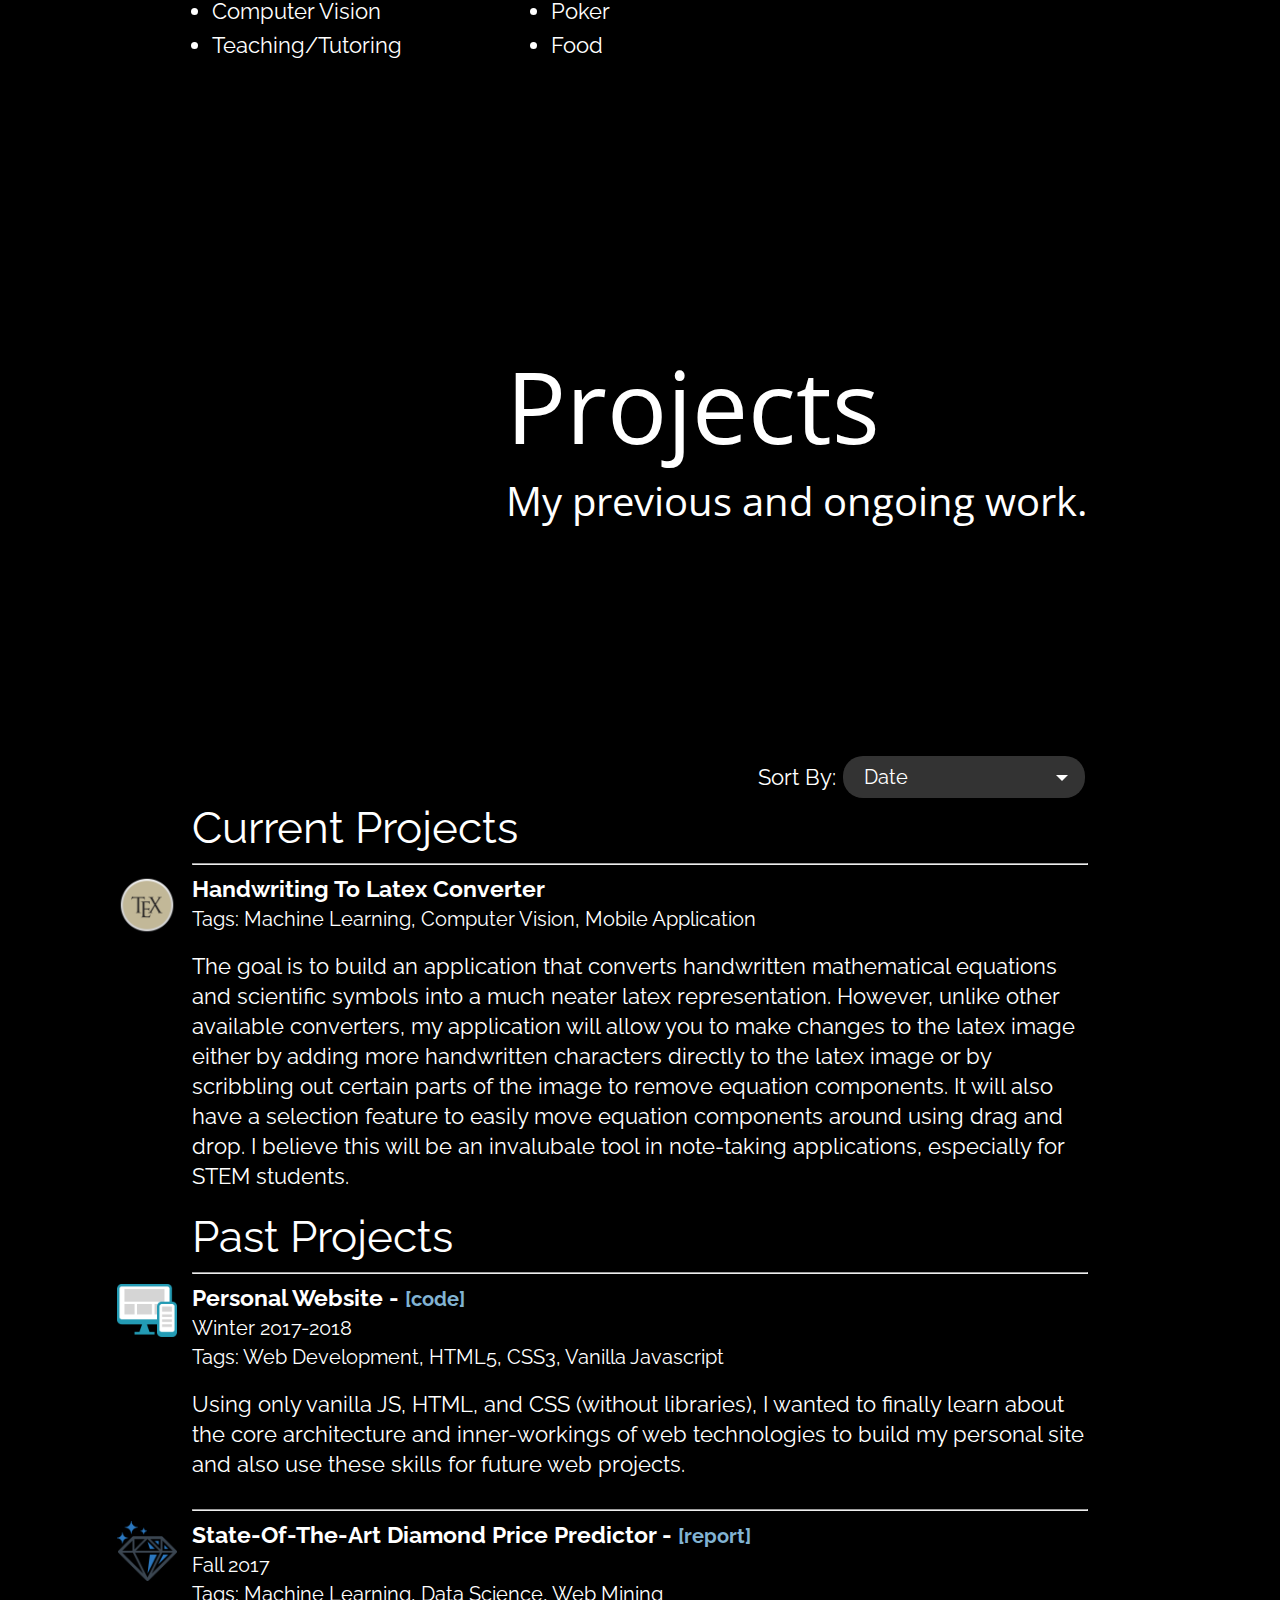
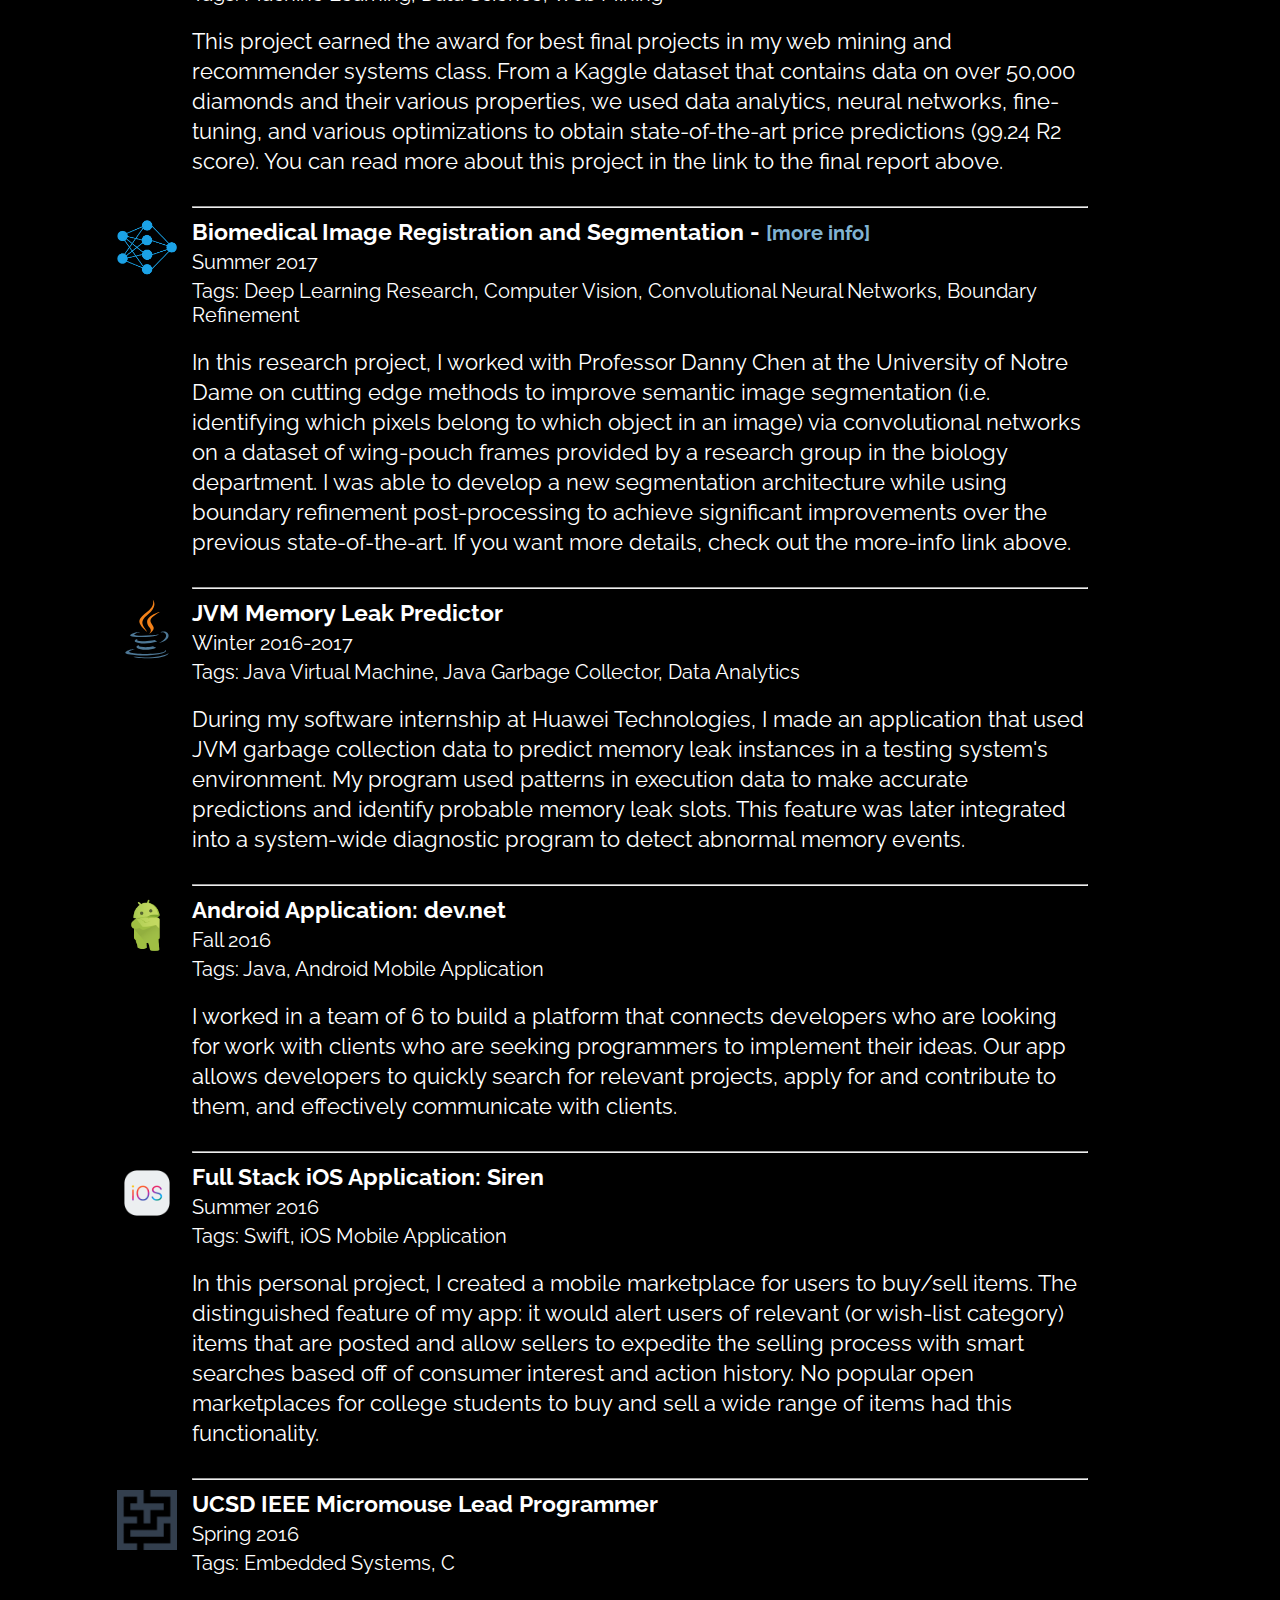
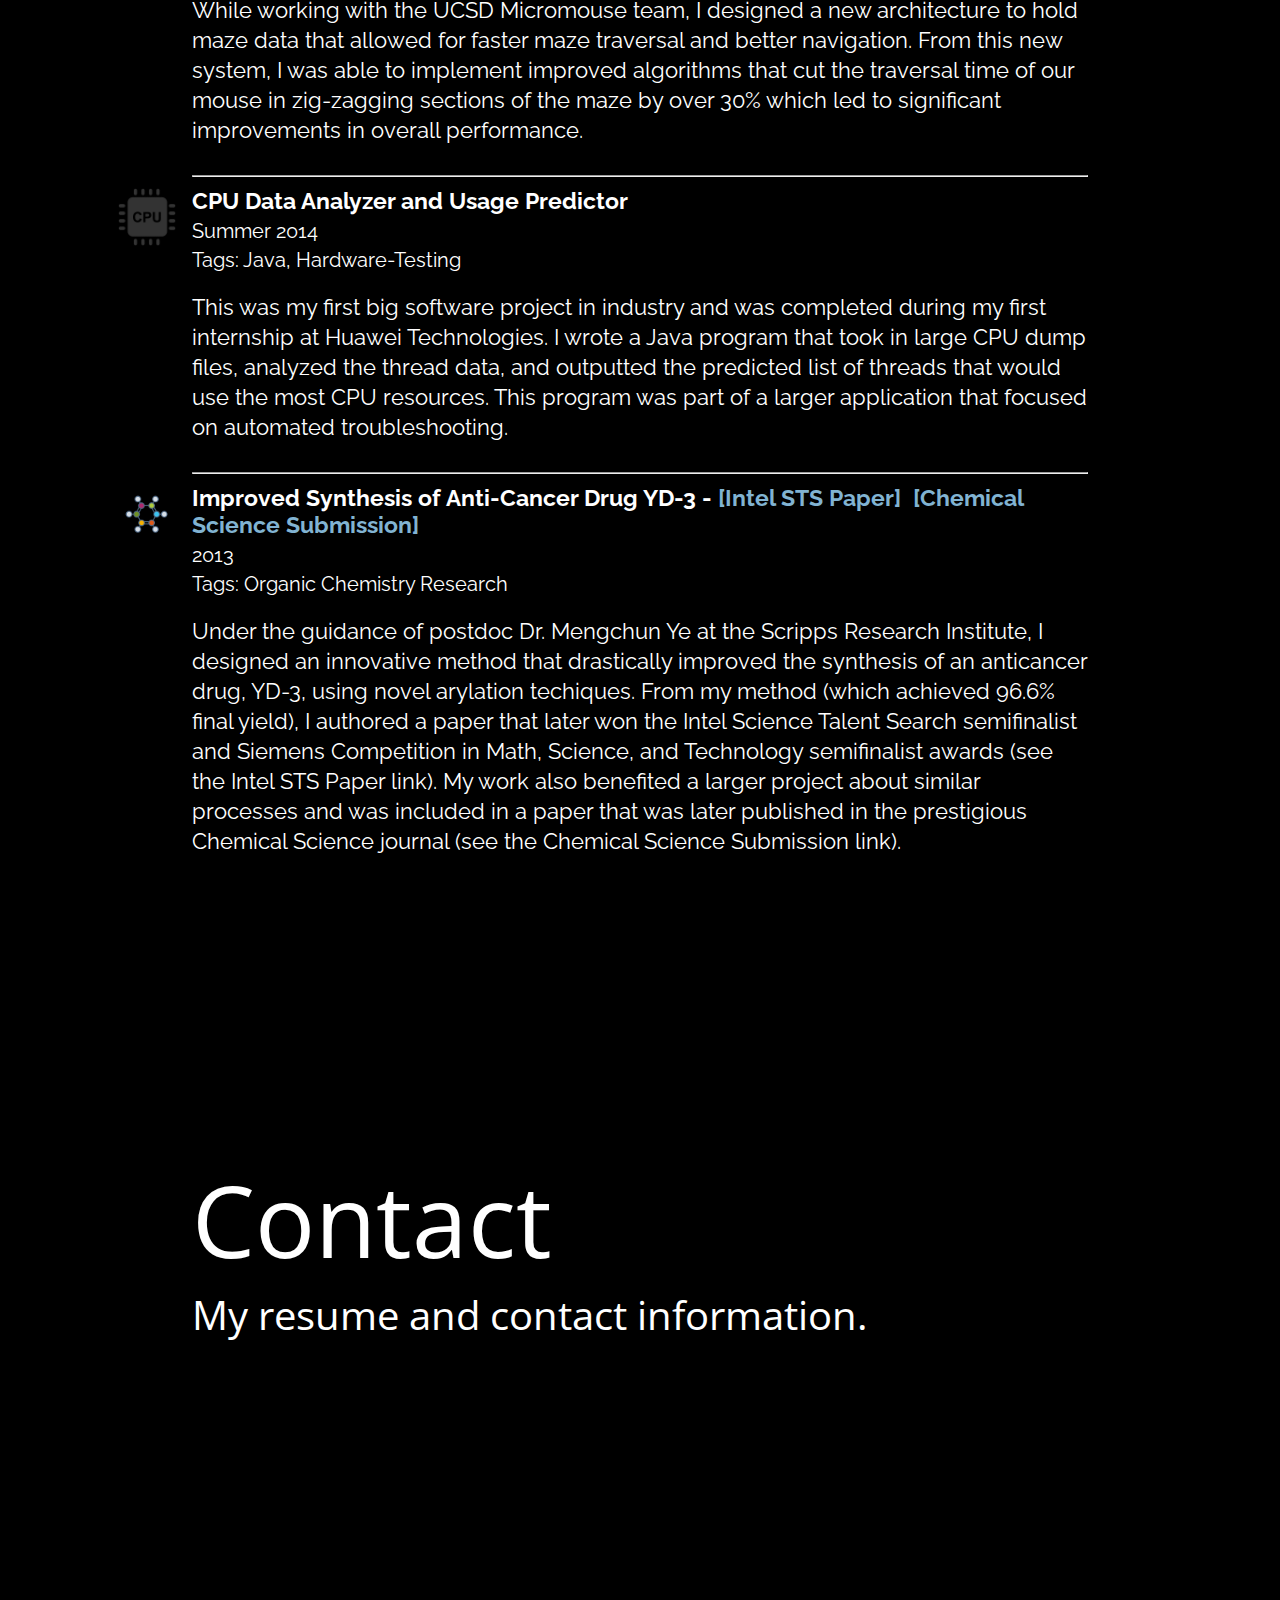
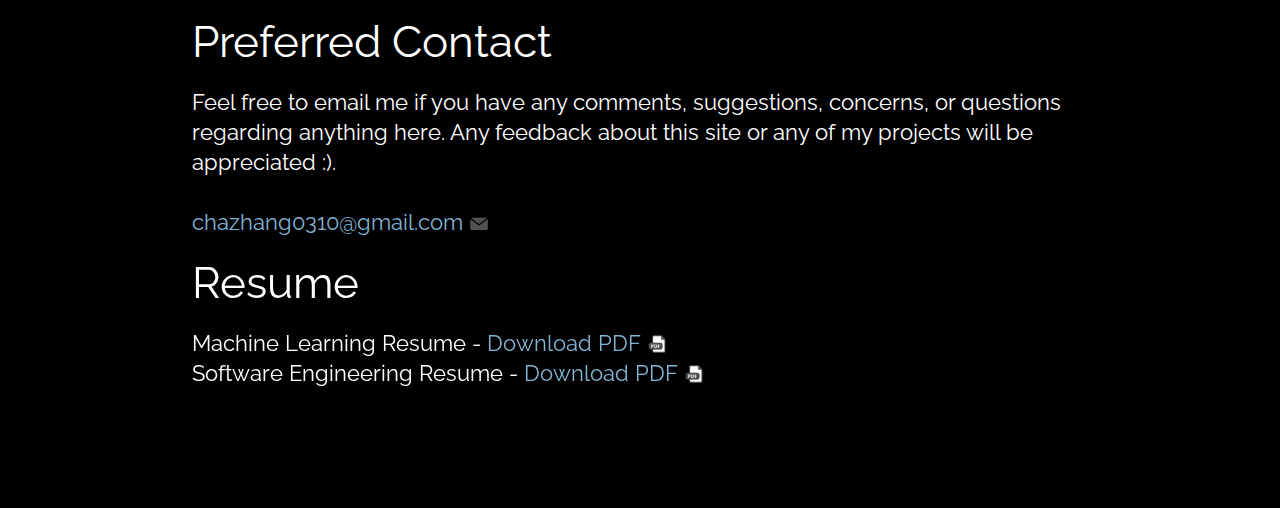
==== commit 7a95b3a5: "Changed all links to open with new tab" ====
--- a/index.html
+++ b/index.html
@@ -108,7 +108,7 @@
                 <div class="container" id="ppContainer">
                     <hr>
                     <div class="container" id="pp_website" data-date="20174" data-pride="4" data-difficulty="8">
-                        <img src="img/website_icon.png" alt="Web Icon" class="projectIcon"><h3 class="sectionSubHeading">Personal Website - <a href="https://github.com/harts2vball/cyzsoftware.com" target="#" class="projectLinks redirectLinks">[code]</a></h3>
+                        <img src="img/website_icon.png" alt="Web Icon" class="projectIcon"><h3 class="sectionSubHeading">Personal Website - <a href="https://github.com/harts2vball/cyzsoftware.com" target="_blank" class="projectLinks redirectLinks">[code]</a></h3>
                         <p class="projectTags">Winter 2017-2018</p>
                         <p class="projectTags">Tags: Web Development, HTML5, CSS3, Vanilla Javascript</p>
                         <p class="sectionDescription">
@@ -117,7 +117,7 @@
                     </div>
                     <hr>
                     <div class="container" id="pp_diamond" data-date="20173" data-pride="7" data-difficulty="5">
-                        <img src="img/diamond_icon.png" alt="Diamond Icon" class="projectIcon"><h3 class="sectionSubHeading">State-Of-The-Art Diamond Price Predictor - <a href="files/diamond_price_predictor.pdf" target="#" class="projectLinks redirectLinks">[report]</a></h3>
+                        <img src="img/diamond_icon.png" alt="Diamond Icon" class="projectIcon"><h3 class="sectionSubHeading">State-Of-The-Art Diamond Price Predictor - <a href="files/diamond_price_predictor.pdf" target="_blank" class="projectLinks redirectLinks">[report]</a></h3>
                         <p class="projectTags">Fall 2017</p>
                         <p class="projectTags">Tags: Machine Learning, Data Science, Web Mining</p>
                         <p class="sectionDescription">
@@ -126,7 +126,7 @@
                     </div>
                     <hr>
                     <div class="container" id="pp_registration" data-date="20172" data-pride="1" data-difficulty="1">
-                        <img src="img/nn_icon.png" alt="NN Icon" class="projectIcon"><h3 class="sectionSubHeading">Biomedical Image Registration and Segmentation - <a href="pages/proj_reg.html" target="#" class="projectLinks redirectLinks">[more info]</a></h3>
+                        <img src="img/nn_icon.png" alt="NN Icon" class="projectIcon"><h3 class="sectionSubHeading">Biomedical Image Registration and Segmentation - <a href="pages/proj_reg.html" target="_blank" class="projectLinks redirectLinks">[more info]</a></h3>
                         <p class="projectTags">Summer 2017</p>
                         <p class="projectTags">Tags: Deep Learning Research, Computer Vision, Convolutional Neural Networks, Boundary Refinement</p>
                         <p class="sectionDescription">
@@ -180,7 +180,7 @@
                     </div>
                     <hr>
                     <div class="container" id="pp_ochem" data-date="20131" data-pride="3" data-difficulty="2">
-                        <img src="img/ochem_icon.png" alt="OChem Icon" class="projectIcon"><h3 class="sectionSubHeading">Improved Synthesis of Anti-Cancer Drug YD-3 - <a href="files/Intel_STS_Submission.pdf" class="redirectLinks" target="#">[Intel STS Paper]</a>&nbsp; <a href="files/Chemical_Science_Paper.pdf" class="redirectLinks" target="#">[Chemical Science Submission]</a></h3>
+                        <img src="img/ochem_icon.png" alt="OChem Icon" class="projectIcon"><h3 class="sectionSubHeading">Improved Synthesis of Anti-Cancer Drug YD-3 - <a href="files/Intel_STS_Submission.pdf" class="redirectLinks" target="_blank">[Intel STS Paper]</a>&nbsp; <a href="files/Chemical_Science_Paper.pdf" class="redirectLinks" target="_blank">[Chemical Science Submission]</a></h3>
                         <p class="projectTags">2013</p>
                         <p class="projectTags">Tags: Organic Chemistry Research</p>
                         <p class="sectionDescription">
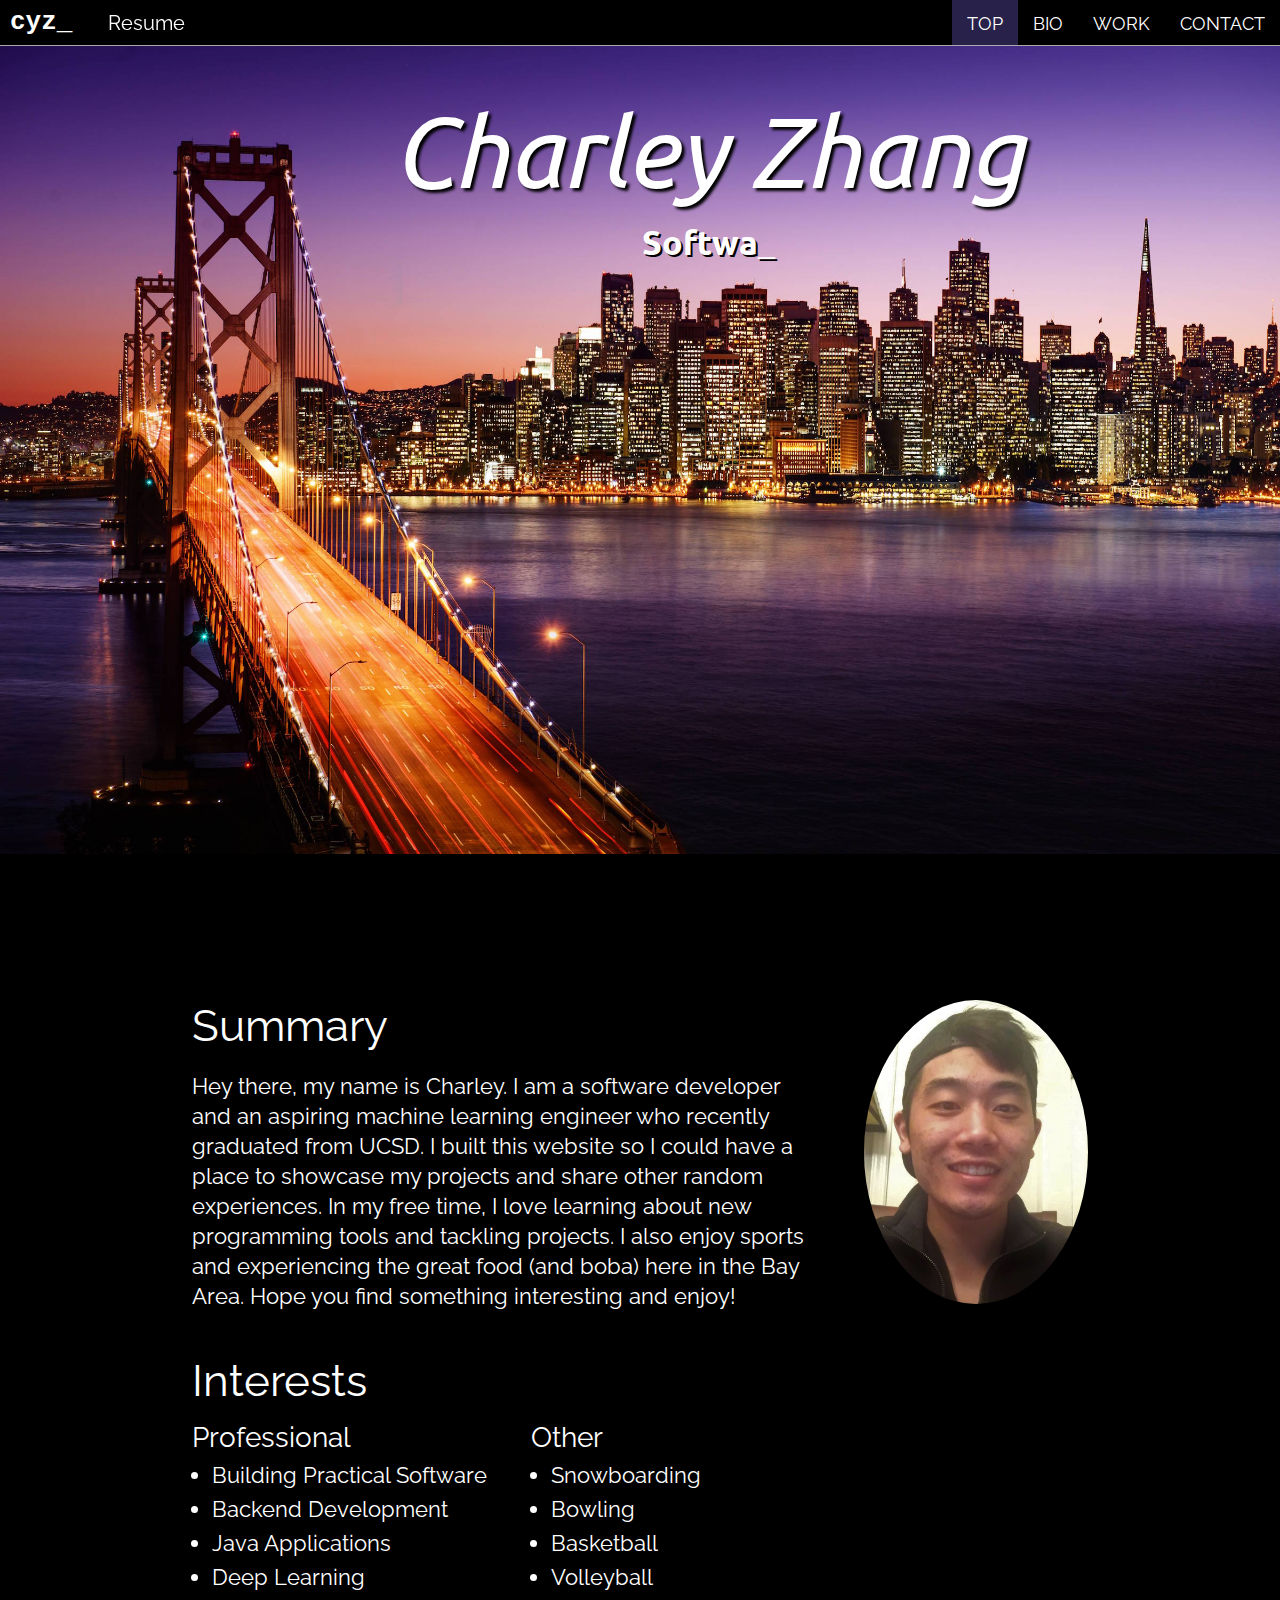
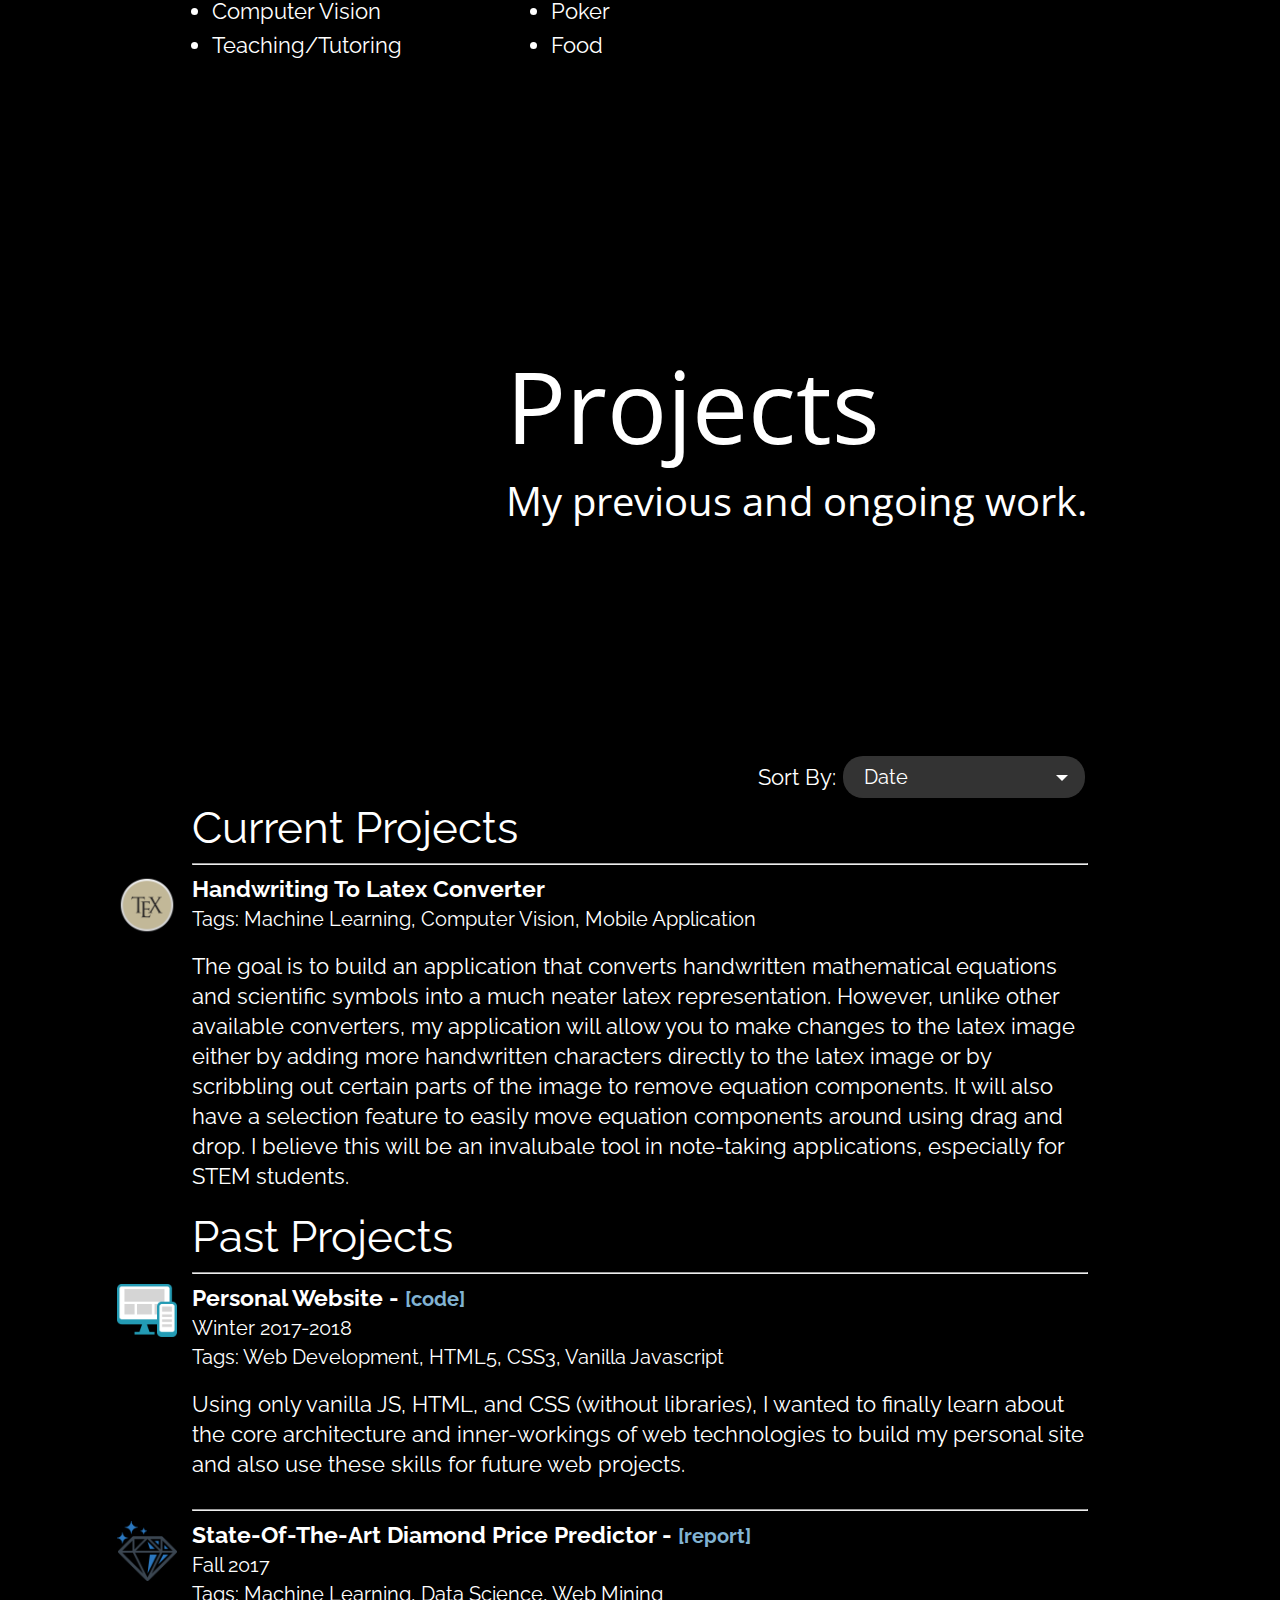
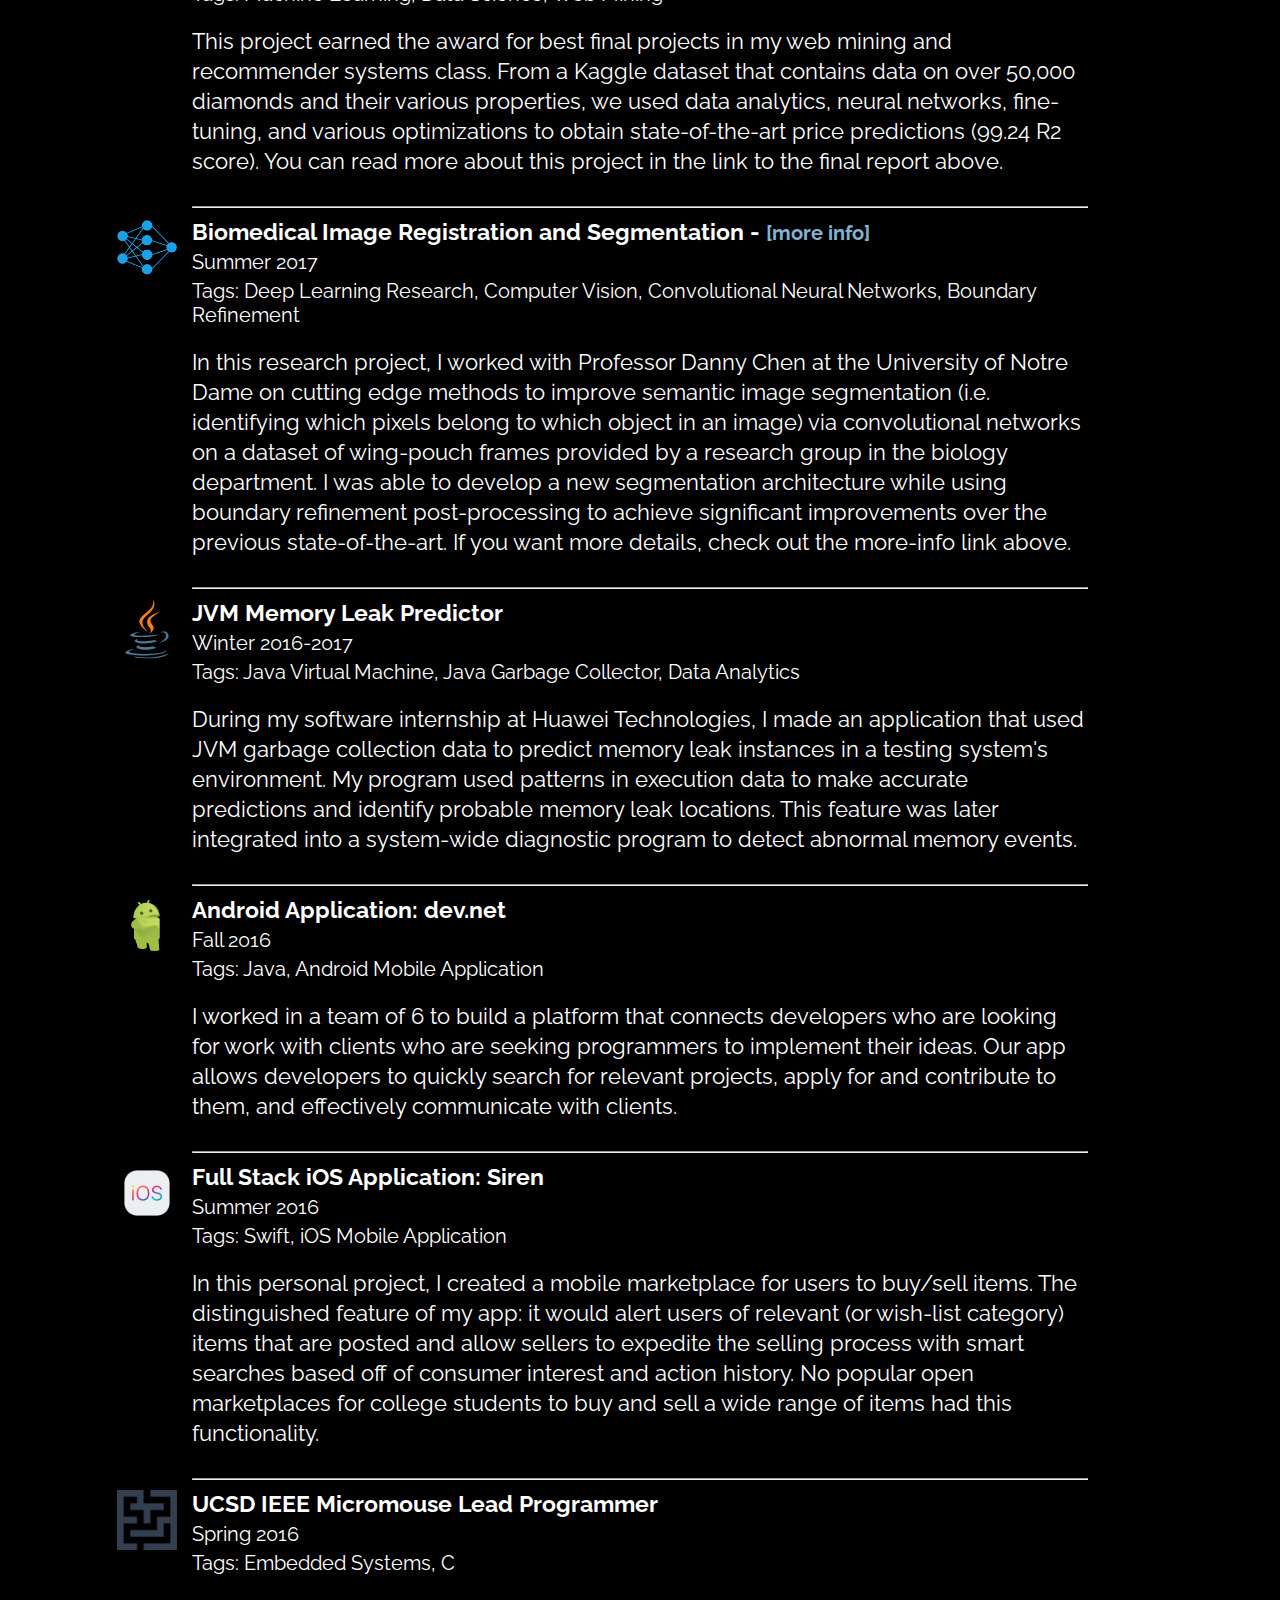
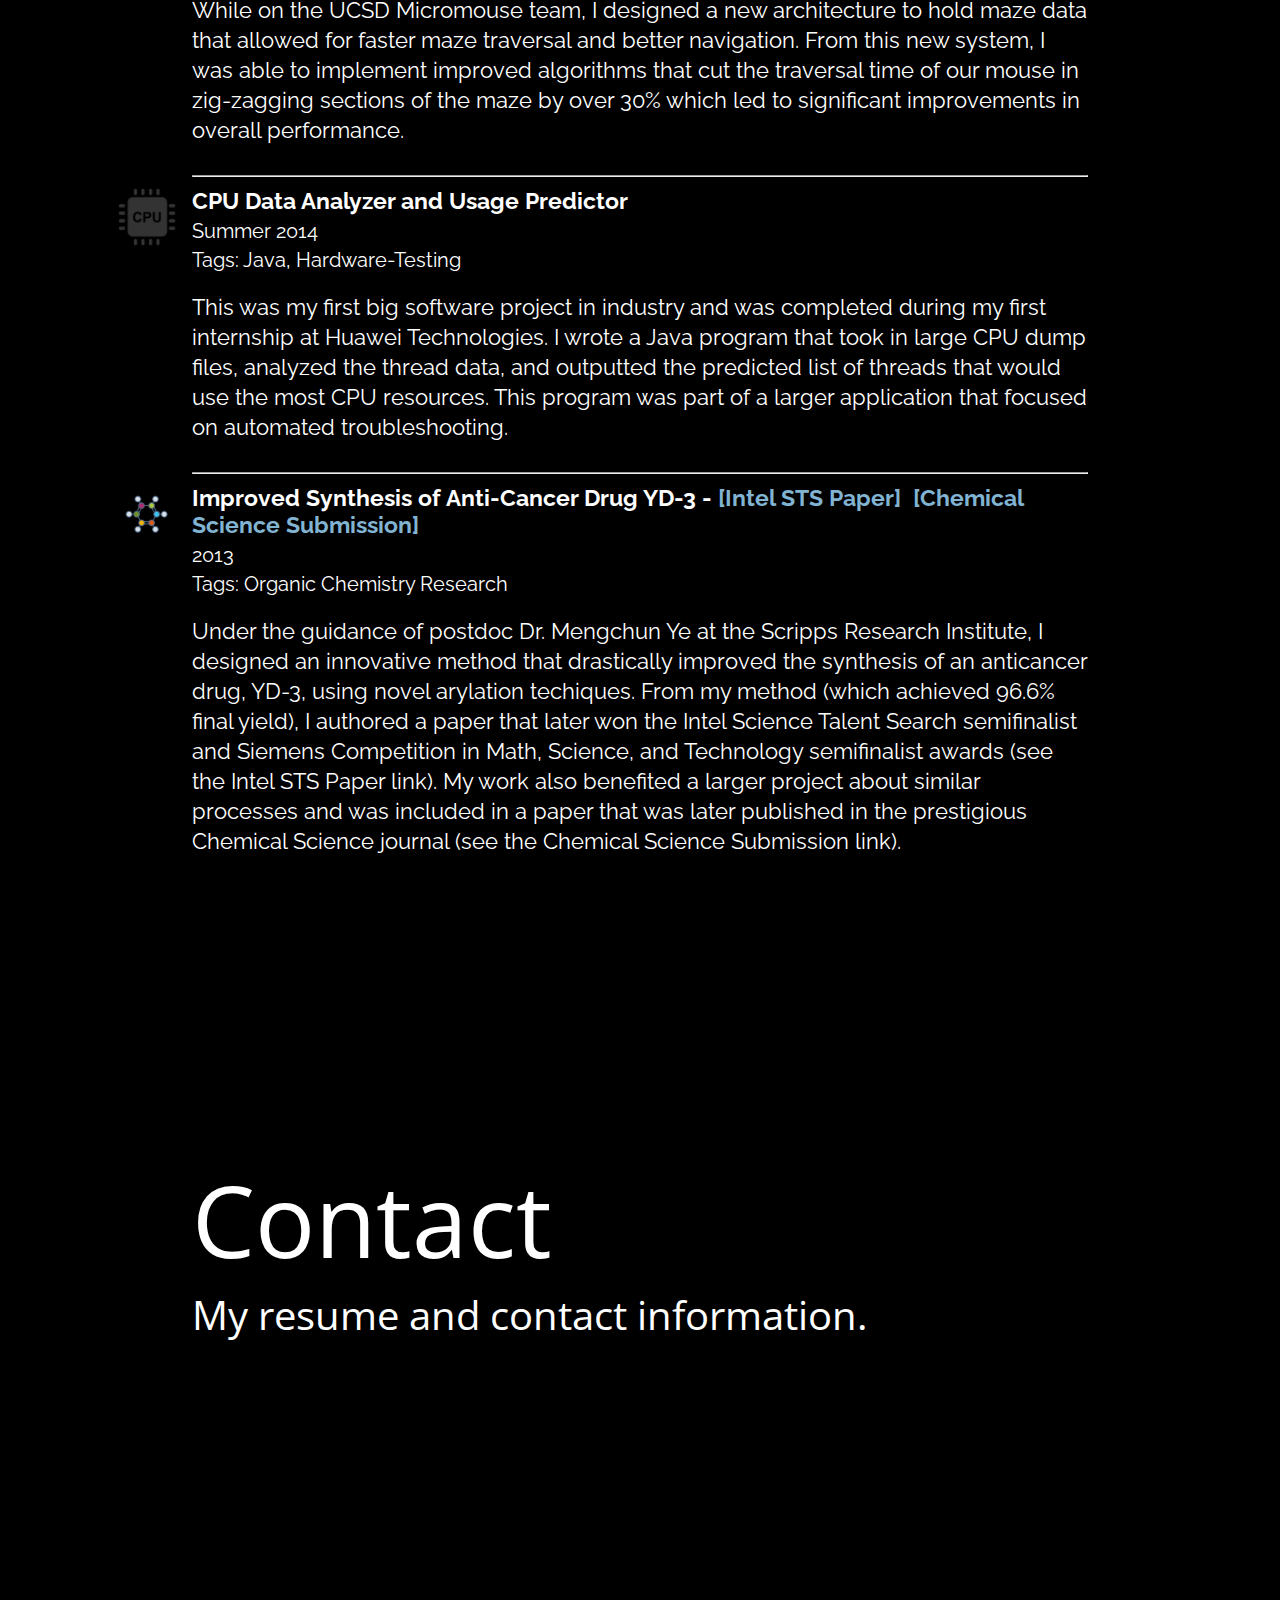
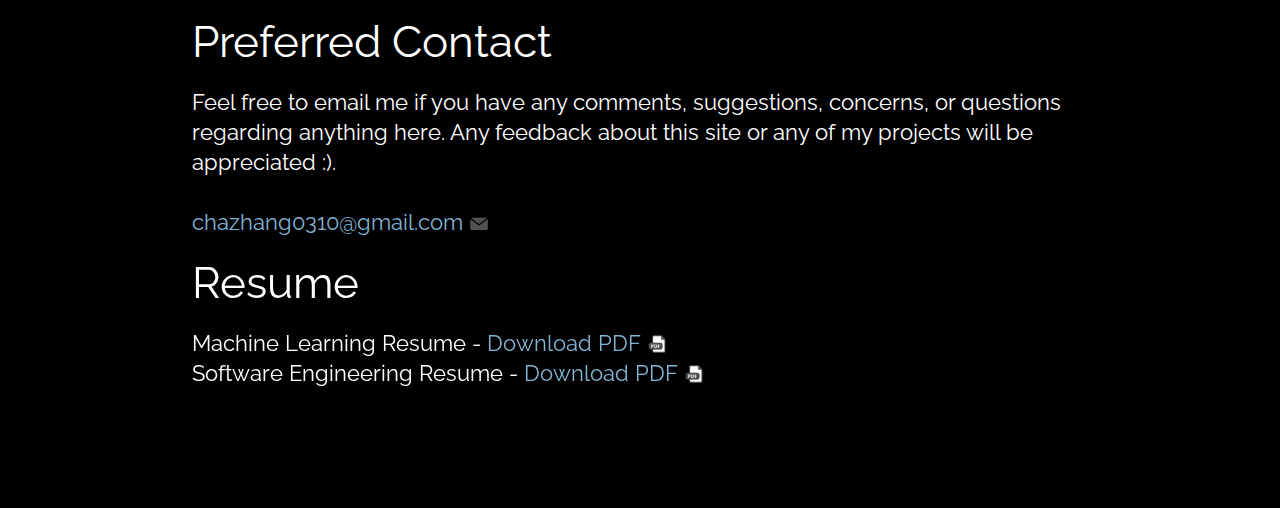
==== commit b9d37b57: "Fixed page scroll for Firefox plus other bug fixes" ====
--- a/index.html
+++ b/index.html
@@ -139,7 +139,7 @@
                         <p class="projectTags">Winter 2016-2017</p>
                         <p class="projectTags">Tags: Java Virtual Machine, Java Garbage Collector, Data Analytics</p>
                         <p class="sectionDescription">
-                            During my software internship at Huawei Technologies, I made an application that used JVM garbage collection data to predict memory leak instances in a testing system's environment. My program used patterns in execution data to make accurate predictions and identify probable memory leak slots. This feature was later integrated into a system-wide diagnostic program to detect abnormal memory events.
+                            During my software internship at Huawei Technologies, I made an application that used JVM garbage collection data to predict memory leak instances in a testing system's environment. My program used patterns in execution data to make accurate predictions and identify probable memory leak locations. This feature was later integrated into a system-wide diagnostic program to detect abnormal memory events.
                         </p>
                     </div>
                     <hr>
@@ -166,7 +166,7 @@
                         <p class="projectTags">Spring 2016</p>
                         <p class="projectTags">Tags: Embedded Systems, C</p>
                         <p class="sectionDescription">
-                            While working with the UCSD Micromouse team, I designed a new architecture to hold maze data that allowed for faster maze traversal and better navigation. From this new system, I was able to implement improved algorithms that cut the traversal time of our mouse in zig-zagging sections of the maze by over 30% which led to significant improvements in overall performance.
+                            While on the UCSD Micromouse team, I designed a new architecture to hold maze data that allowed for faster maze traversal and better navigation. From this new system, I was able to implement improved algorithms that cut the traversal time of our mouse in zig-zagging sections of the maze by over 30% which led to significant improvements in overall performance.
                         </p>
                     </div>
                     <hr>
--- a/css/mainstyles.css
+++ b/css/mainstyles.css
@@ -657,15 +657,15 @@
 }
 @keyframes pulsate {
   0% {
-    -webkit-transform: scale(1, 1);
+    transform: scale(1, 1);
     opacity: 1;
   }
   50% {
-    -webkit-transform: scale(1.1, 1.1);
+    transform: scale(1.1, 1.1);
     opacity: 1;
   }
   100% {
-    -webkit-transform: scale(1, 1);
+    transform: scale(1, 1);
     opacity: 1;
   }
 }
